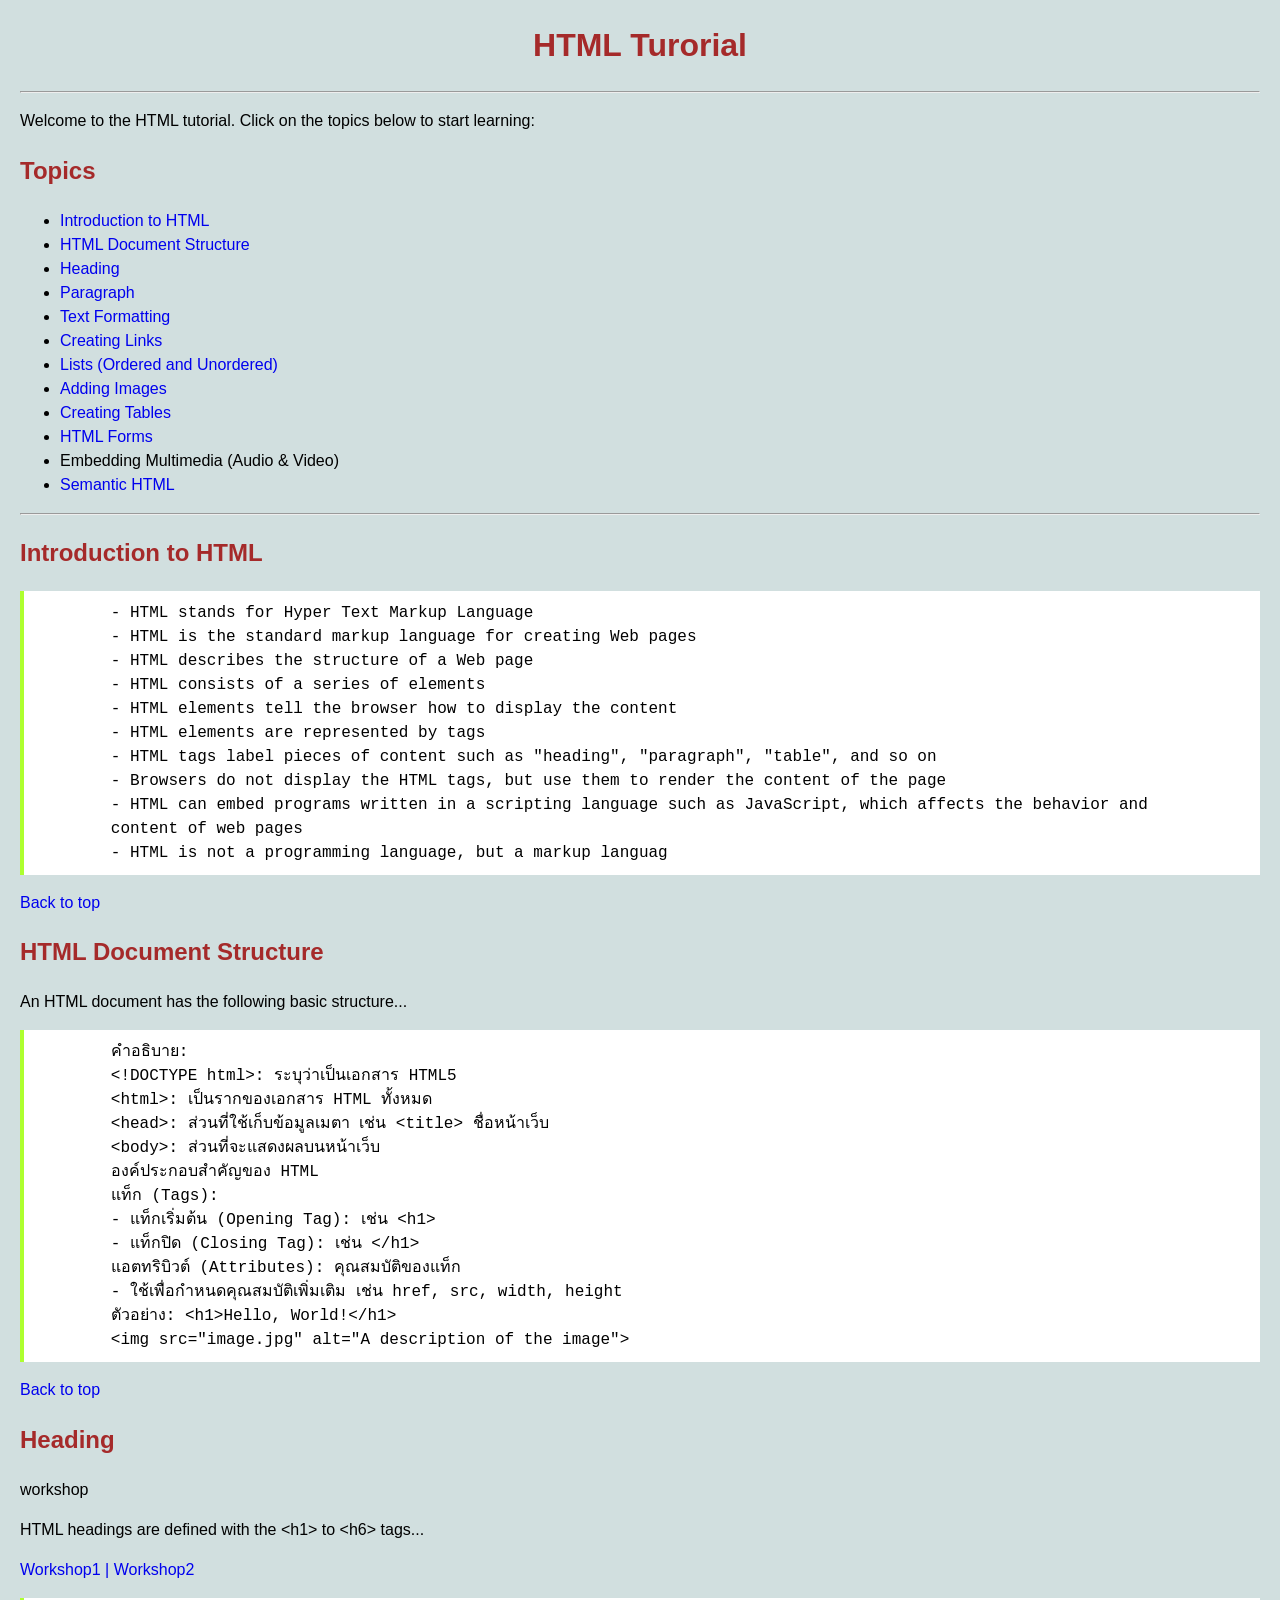
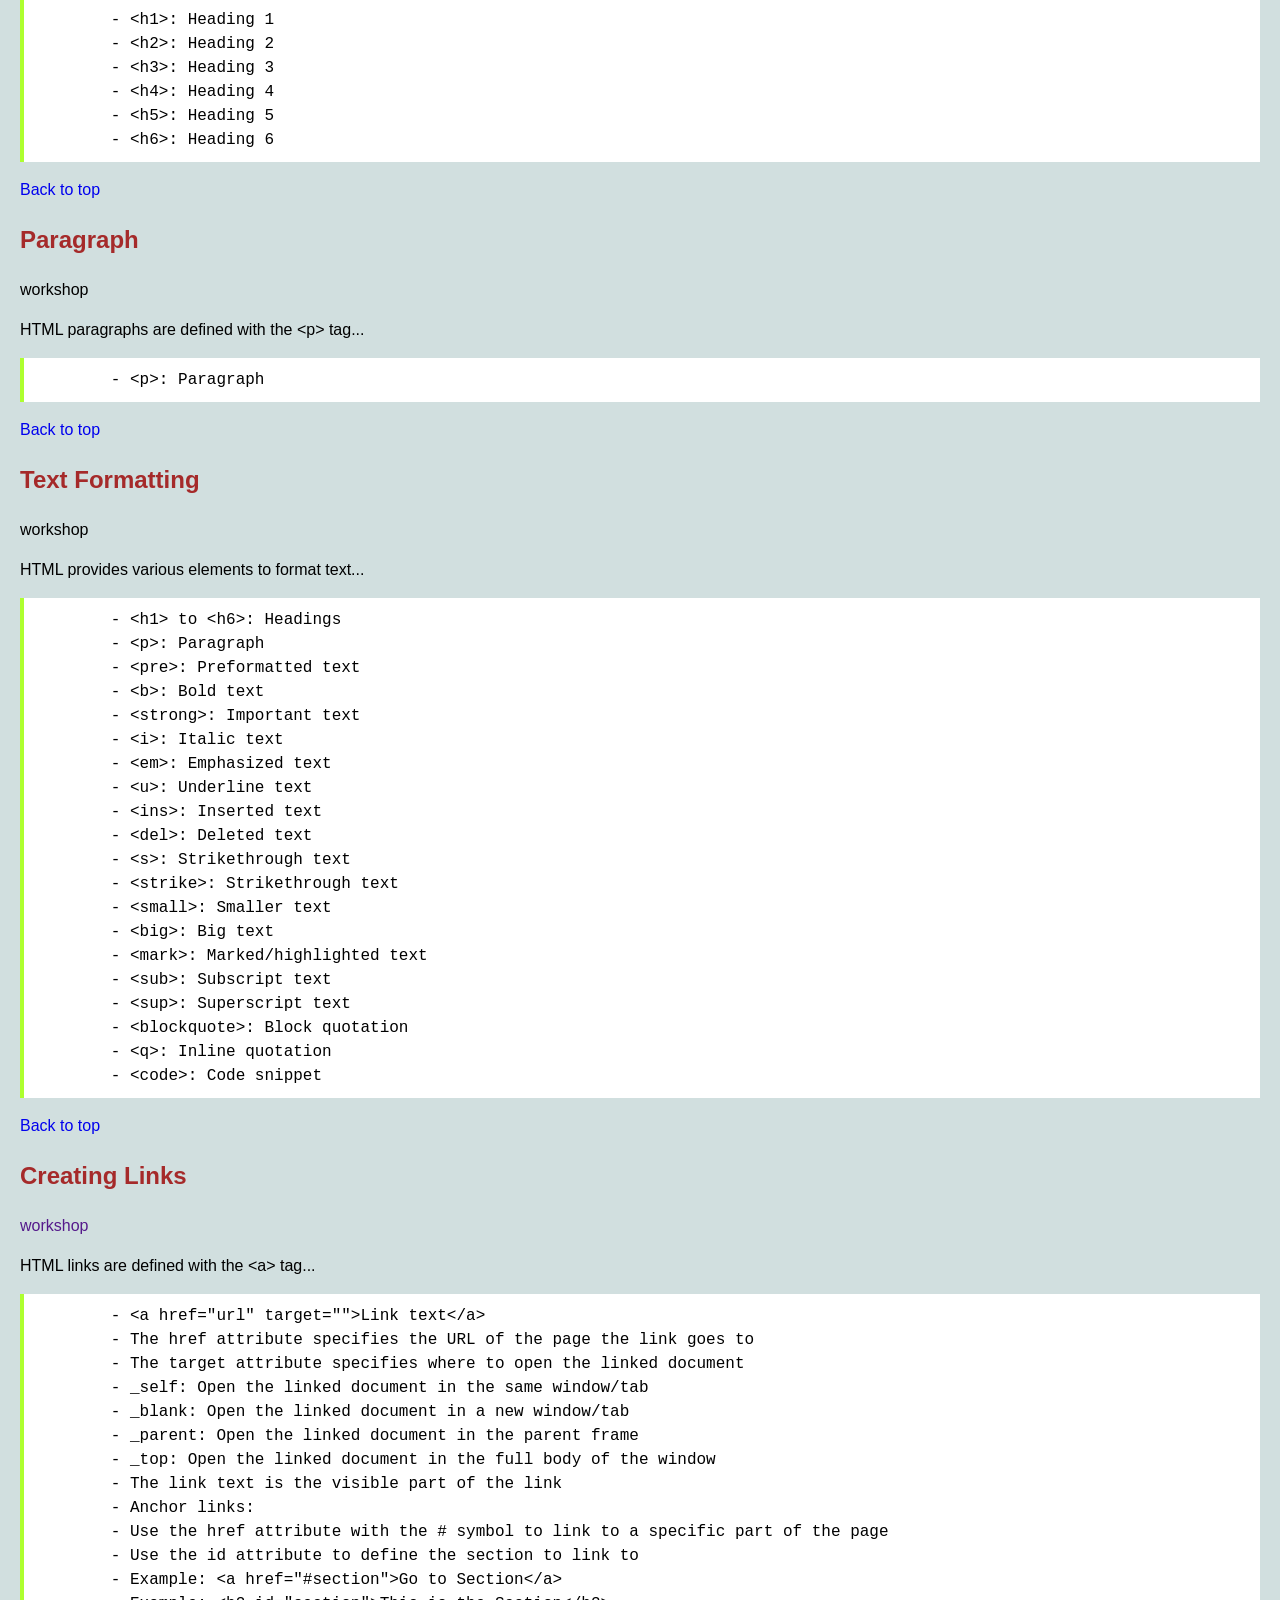
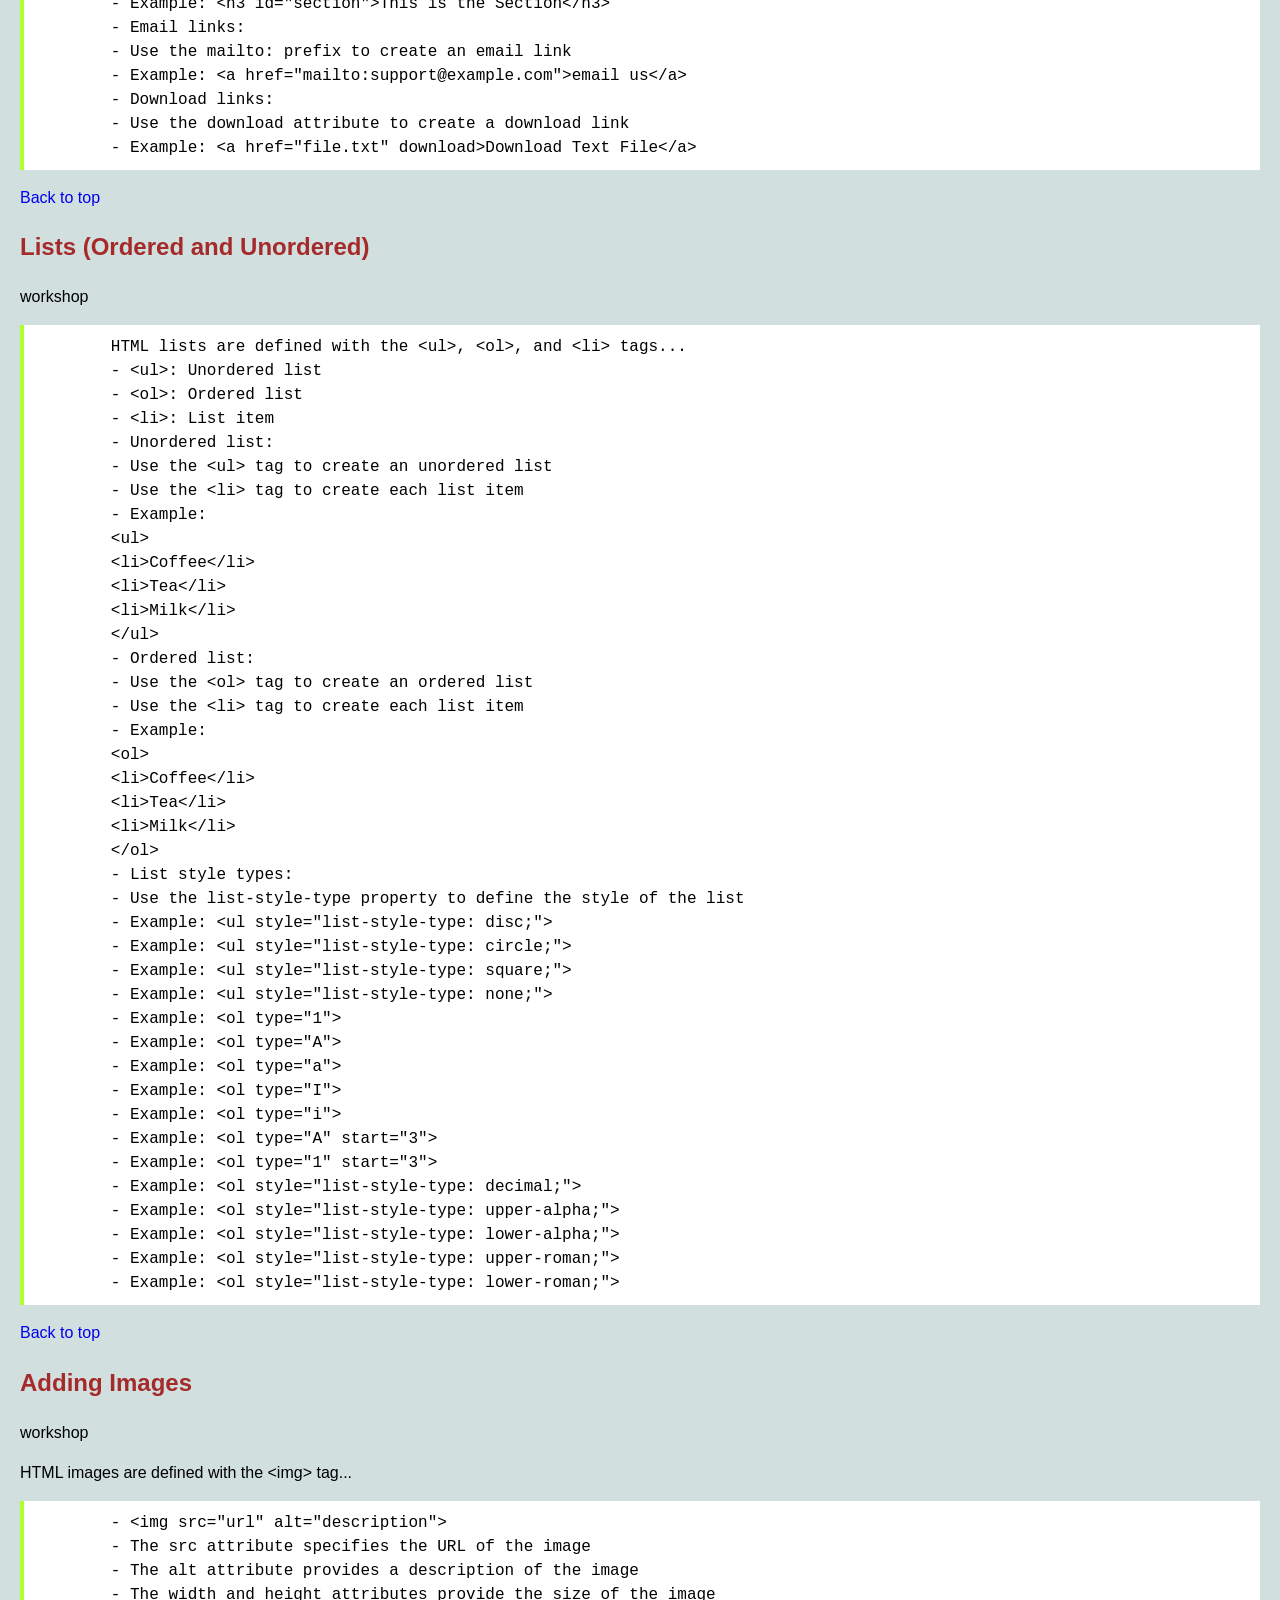
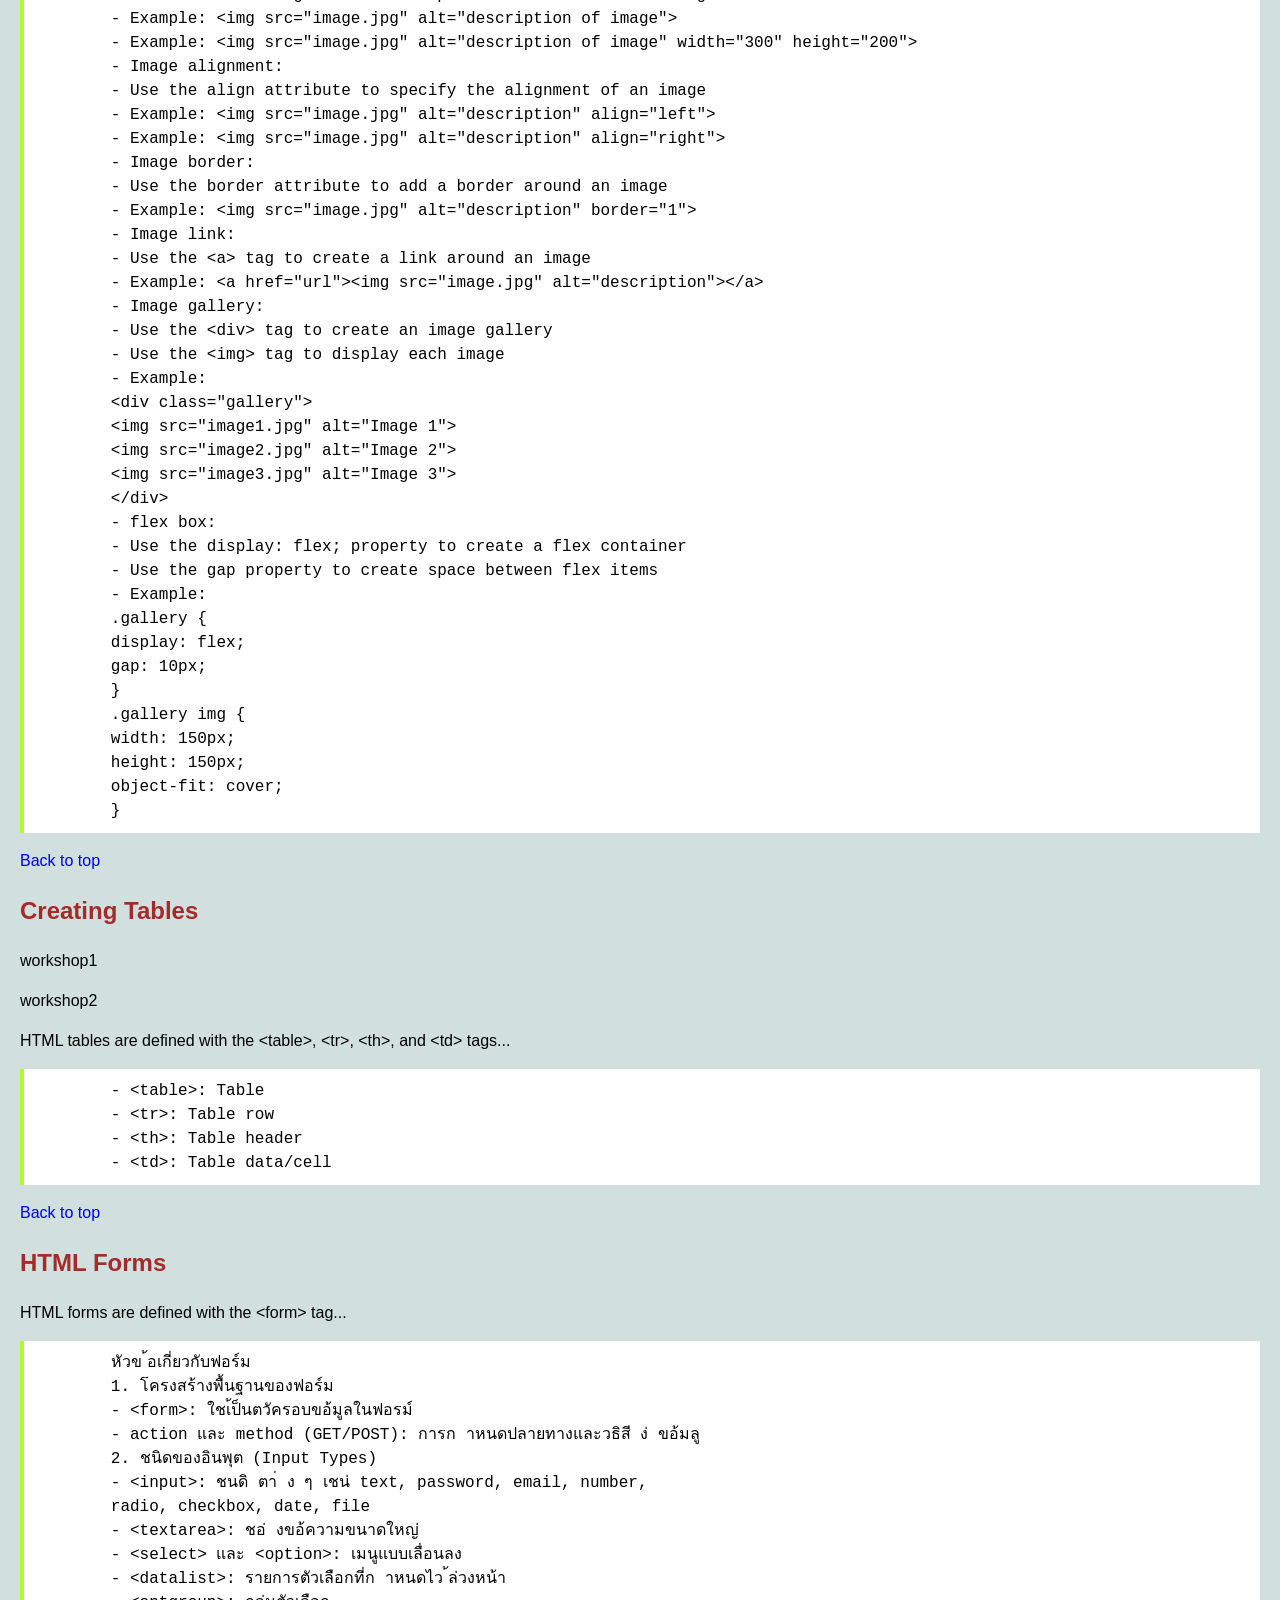
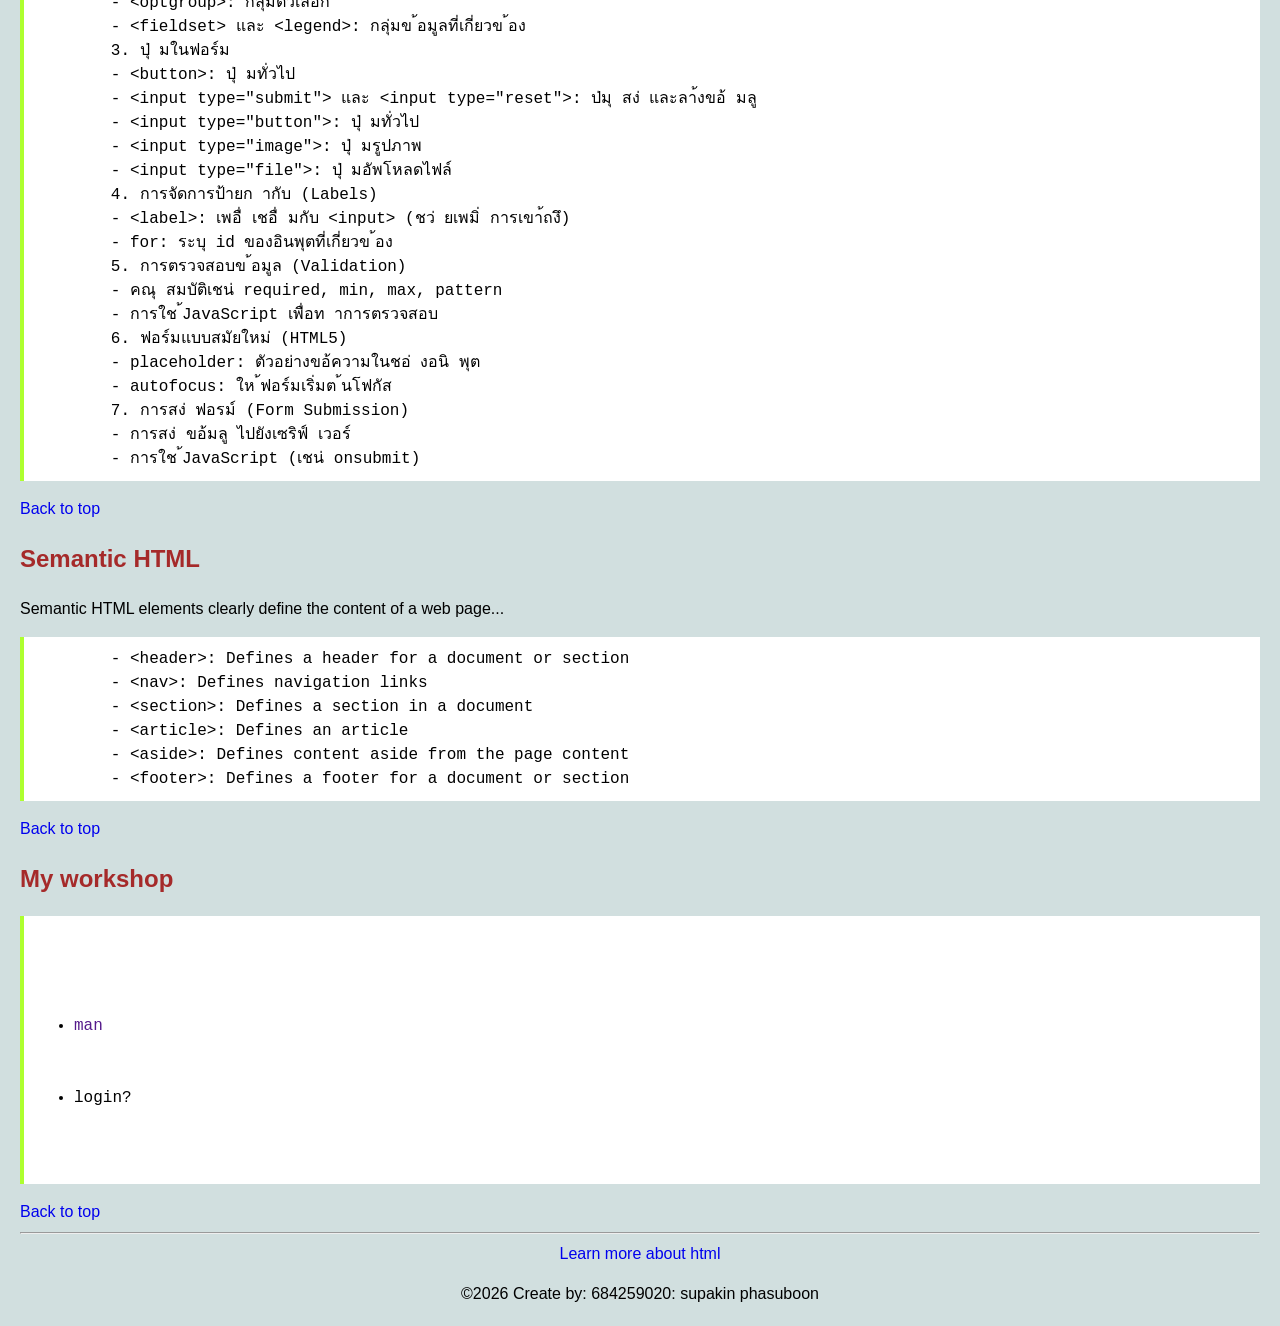
==== index.html @ 522e43b0 "Finish topic v0" ====
<!DOCTYPE html>
<html>
<head>
    <meta charset="UTF-8">
    <meta name="viewport" content="width=device-width, initial-scale=1.0">
    <meta name="description" content="Learning about HTML">
    <title>HTML Turorial : 684259020</title>
    <!-- internal CSS -->
    <style>
        html {
        scroll-behavior: smooth;
    }

        body {
            font-family: Arial, Helvetica, sans-serif;
            background-color: rgb(209, 223, 223);
            margin: 20px;

            line-height: 1.5;

        }
        h1 {
            color: brown;
            text-align: center;
        }
        h2 {
            color: brown;
        }
        pre {
            background-color: white;
            padding: 10px;
            border-left: 4px solid greenyellow
        }

        a {
            text-decoration: none;
        }

        a:hover {
            text-decoration: underline;
            color:red;
            background-color: rgb(59, 242, 255);
        }
        pre {
            white-space: pre-wrap;
            font-size: 16px;
        }

        .text-center {
            text-align: center;
        }

    /* this is comment*/
    </style>
</head>

<body>
    <h1 id="top">HTML Turorial</h1>
    <hr>
    <p>Welcome to the HTML tutorial. Click on the topics below to start learning:</p>
    <h2>Topics</h2>

    <ul>
        <li><a href="#Introduction">Introduction to HTML</a></li>
        <li><a href="#Structure">HTML Document Structure</a></li>
        <li><a href="#Heading">Heading</a></li>
        <li><a href="#Paragraph">Paragraph</a></li>
        <li><a href="#Formatting">Text Formatting</a></li>
        <li><a href="#Links">Creating Links</a></li>
        <li><a href="#Lists">Lists (Ordered and Unordered)</a></li>
        <li><a href="#Images">Adding Images</a></li>
        <li><a href="#Tables">Creating Tables</a></li>
        <li><a href="#Forms">HTML Forms</a></li>
        <li>Embedding Multimedia (Audio & Video)</li>
        <li><a href="#Semantic">Semantic HTML</a></li>
    </ul>
    <hr>
    <!-- content -->
    <h2 id="Introduction">Introduction to HTML</h2>
    <pre>
        - HTML stands for Hyper Text Markup Language
        - HTML is the standard markup language for creating Web pages
        - HTML describes the structure of a Web page
        - HTML consists of a series of elements
        - HTML elements tell the browser how to display the content
        - HTML elements are represented by tags
        - HTML tags label pieces of content such as "heading", "paragraph", "table", and so on
        - Browsers do not display the HTML tags, but use them to render the content of the page
        - HTML can embed programs written in a scripting language such as JavaScript, which affects the behavior and
        content of web pages
        - HTML is not a programming language, but a markup languag</pre>
    <a href="#top">Back to top</a>
        <h2 id="Structure">HTML Document Structure</h2>
        <p>An HTML document has the following basic structure...</p>
    <pre>
        คำอธิบาย:
        &lt;!DOCTYPE html&gt;: ระบุว่าเป็นเอกสาร HTML5
        &lt;html&gt;: เป็นรากของเอกสาร HTML ทั้งหมด
        &lt;head&gt;: ส่วนที่ใช้เก็บข้อมูลเมตา เช่น &lt;title&gt; ชื่อหน้าเว็บ
        &lt;body&gt;: ส่วนที่จะแสดงผลบนหน้าเว็บ
        องค์ประกอบสำคัญของ HTML
        แท็ก (Tags):
        - แท็กเริ่มต้น (Opening Tag): เช่น &lt;h1&gt;
        - แท็กปิด (Closing Tag): เช่น &lt;/h1&gt;
        แอตทริบิวต์ (Attributes): คุณสมบัติของแท็ก
        - ใช้เพื่อกำหนดคุณสมบัติเพิ่มเติม เช่น href, src, width, height
        ตัวอย่าง: &lt;h1&gt;Hello, World!&lt;/h1&gt;
        &lt;img src="image.jpg" alt="A description of the image"&gt;</pre>
    <a href="#top">Back to top</a>

        <h2 id="Heading">Heading</h2>
        <p>workshop</p>
        <p>HTML headings are defined with the &lt;h1> to &lt;h6> tags...</p>
        <a href="w03-01-heading.html">Workshop1</a>
        <a href="w03-02-heading.html">| Workshop2</a>
    <pre>
        - &lt;h1&gt;: Heading 1
        - &lt;h2&gt;: Heading 2
        - &lt;h3&gt;: Heading 3
        - &lt;h4&gt;: Heading 4
        - &lt;h5&gt;: Heading 5
        - &lt;h6&gt;: Heading 6</pre>

    <a href="#top">Back to top</a>

    <h2 id="Paragraph">Paragraph</h2>
        <p>workshop</p>
        <p>HTML paragraphs are defined with the &lt;p> tag...</p>
    <pre>
        - &lt;p&gt;: Paragraph</pre>
        
    <a href="#top">Back to top</a>

    <h2 id="Formatting">Text Formatting</h2>
        <p>workshop</p>
        <p>HTML provides various elements to format text...</p>
    <pre>
        - &lt;h1&gt; to &lt;h6&gt;: Headings
        - &lt;p&gt;: Paragraph
        - &lt;pre&gt;: Preformatted text
        - &lt;b&gt;: Bold text
        - &lt;strong&gt;: Important text
        - &lt;i&gt;: Italic text
        - &lt;em&gt;: Emphasized text
        - &lt;u&gt;: Underline text
        - &lt;ins&gt;: Inserted text
        - &lt;del&gt;: Deleted text
        - &lt;s&gt;: Strikethrough text
        - &lt;strike&gt;: Strikethrough text
        - &lt;small&gt;: Smaller text
        - &lt;big&gt;: Big text
        - &lt;mark&gt;: Marked/highlighted text
        - &lt;sub&gt;: Subscript text
        - &lt;sup&gt;: Superscript text
        - &lt;blockquote&gt;: Block quotation
        - &lt;q&gt;: Inline quotation
        - &lt;code&gt;: Code snippet</pre>
        
    <a href="#top">Back to top</a>

    <h2 id="Links">Creating Links</h2>
        <a href="">workshop</a>
        <p>HTML links are defined with the &lt;a> tag...</p>
    <pre>
        - &lt;a href="url" target=""&gt;Link text&lt;/a&gt;
        - The href attribute specifies the URL of the page the link goes to
        - The target attribute specifies where to open the linked document
        - _self: Open the linked document in the same window/tab
        - _blank: Open the linked document in a new window/tab
        - _parent: Open the linked document in the parent frame
        - _top: Open the linked document in the full body of the window
        - The link text is the visible part of the link
        - Anchor links:
        - Use the href attribute with the # symbol to link to a specific part of the page
        - Use the id attribute to define the section to link to
        - Example: &lt;a href="#section"&gt;Go to Section&lt;/a&gt;
        - Example: &lt;h3 id="section"&gt;This is the Section&lt;/h3&gt;
        - Email links:
        - Use the mailto: prefix to create an email link
        - Example: &lt;a href="mailto:support@example.com">email us&lt;/a&gt;
        - Download links:
        - Use the download attribute to create a download link
        - Example: &lt;a href="file.txt" download&gt;Download Text File&lt;/a&gt;</pre>
        
    <a href="#top">Back to top</a>

    <h2 id="Lists">Lists (Ordered and Unordered)</h2>
        <p>workshop</p>
    <pre>
        HTML lists are defined with the &lt;ul&gt;, &lt;ol&gt;, and &lt;li&gt; tags...
        - &lt;ul&gt;: Unordered list
        - &lt;ol&gt;: Ordered list
        - &lt;li&gt;: List item
        - Unordered list:
        - Use the &lt;ul&gt; tag to create an unordered list
        - Use the &lt;li&gt; tag to create each list item
        - Example:
        &lt;ul&gt;
        &lt;li&gt;Coffee&lt;/li&gt;
        &lt;li&gt;Tea&lt;/li&gt;
        &lt;li&gt;Milk&lt;/li&gt;
        &lt;/ul&gt;
        - Ordered list:
        - Use the &lt;ol&gt; tag to create an ordered list
        - Use the &lt;li&gt; tag to create each list item
        - Example:
        &lt;ol&gt;
        &lt;li&gt;Coffee&lt;/li&gt;
        &lt;li&gt;Tea&lt;/li&gt;
        &lt;li&gt;Milk&lt;/li&gt;
        &lt;/ol&gt;
        - List style types:
        - Use the list-style-type property to define the style of the list
        - Example: &lt;ul style="list-style-type: disc;"&gt;
        - Example: &lt;ul style="list-style-type: circle;"&gt;
        - Example: &lt;ul style="list-style-type: square;"&gt;
        - Example: &lt;ul style="list-style-type: none;"&gt;
        - Example: &lt;ol type="1"&gt;
        - Example: &lt;ol type="A"&gt;
        - Example: &lt;ol type="a"&gt;
        - Example: &lt;ol type="I"&gt;
        - Example: &lt;ol type="i"&gt;
        - Example: &lt;ol type="A" start="3"&gt;
        - Example: &lt;ol type="1" start="3"&gt;
        - Example: &lt;ol style="list-style-type: decimal;"&gt;
        - Example: &lt;ol style="list-style-type: upper-alpha;"&gt;
        - Example: &lt;ol style="list-style-type: lower-alpha;"&gt;
        - Example: &lt;ol style="list-style-type: upper-roman;"&gt;
        - Example: &lt;ol style="list-style-type: lower-roman;"&gt;</pre>
        
    <a href="#top">Back to top</a>

    <h2 id="Images">Adding Images</h2>
        <p>workshop</p>
        <p>HTML images are defined with the &lt;img&gt; tag...</p>
    <pre>
        - &lt;img src="url" alt="description"&gt;
        - The src attribute specifies the URL of the image
        - The alt attribute provides a description of the image
        - The width and height attributes provide the size of the image
        - Example: &lt;img src="image.jpg" alt="description of image"&gt;
        - Example: &lt;img src="image.jpg" alt="description of image" width="300" height="200"&gt;
        - Image alignment:
        - Use the align attribute to specify the alignment of an image
        - Example: &lt;img src="image.jpg" alt="description" align="left"&gt;
        - Example: &lt;img src="image.jpg" alt="description" align="right"&gt;
        - Image border:
        - Use the border attribute to add a border around an image
        - Example: &lt;img src="image.jpg" alt="description" border="1"&gt;
        - Image link:
        - Use the &lt;a&gt; tag to create a link around an image
        - Example: &lt;a href="url"&gt;&lt;img src="image.jpg" alt="description"&gt;&lt;/a&gt;
        - Image gallery:
        - Use the &lt;div&gt; tag to create an image gallery
        - Use the &lt;img&gt; tag to display each image
        - Example:
        &lt;div class="gallery"&gt;
        &lt;img src="image1.jpg" alt="Image 1"&gt;
        &lt;img src="image2.jpg" alt="Image 2"&gt;
        &lt;img src="image3.jpg" alt="Image 3"&gt;
        &lt;/div&gt;
        - flex box:
        - Use the display: flex; property to create a flex container
        - Use the gap property to create space between flex items
        - Example:
        .gallery {
        display: flex;
        gap: 10px;
        }
        .gallery img {
        width: 150px;
        height: 150px;
        object-fit: cover;
        }</pre>
        
    <a href="#top">Back to top</a>

    <h2 id="Tables">Creating Tables</h2>
        <p>workshop1</p>
        <p>workshop2</p>
        <p>HTML tables are defined with the &lt;table&gt;, &lt;tr&gt;, &lt;th&gt;, and &lt;td&gt; tags...</p>
    <pre>
        - &lt;table&gt;: Table
        - &lt;tr&gt;: Table row
        - &lt;th&gt;: Table header
        - &lt;td&gt;: Table data/cell</pre>
        
    <a href="#top">Back to top</a>

    <h2 id="Forms">HTML Forms</h2>
        <p>HTML forms are defined with the &lt;form&gt; tag...</p>
    <pre>
        หัวข ้อเกี่ยวกับฟอร์ม
        1. โครงสร้างพื้นฐานของฟอร์ม
        - &lt;form>: ใชเ้ป็นตวัครอบขอ้มูลในฟอรม์
        - action และ method (GET/POST): การก าหนดปลายทางและวธิสี ง่ ขอ้มลู
        2. ชนิดของอินพุต (Input Types)
        - &lt;input>: ชนดิ ตา่ ง ๆ เชน่ text, password, email, number,
        radio, checkbox, date, file
        - &lt;textarea>: ชอ่ งขอ้ความขนาดใหญ่
        - &lt;select> และ &lt;option>: เมนูแบบเลื่อนลง
        - &lt;datalist>: รายการตัวเลือกที่ก าหนดไว ้ล่วงหน้า
        - &lt;optgroup>: กลุ่มตัวเลือก
        - &lt;fieldset> และ &lt;legend>: กลุ่มข ้อมูลที่เกี่ยวข ้อง
        3. ปุ่ มในฟอร์ม
        - &lt;button>: ปุ่ มทั่วไป
        - &lt;input type="submit"> และ &lt;input type="reset">: ป่มุ สง่ และลา้งขอ้ มลู
        - &lt;input type="button">: ปุ่ มทั่วไป
        - &lt;input type="image">: ปุ่ มรูปภาพ
        - &lt;input type="file">: ปุ่ มอัพโหลดไฟล์
        4. การจัดการป้ายก ากับ (Labels)
        - &lt;label>: เพอื่ เชอื่ มกับ &lt;input> (ชว่ ยเพมิ่ การเขา้ถงึ)
        - for: ระบุ id ของอินพุตที่เกี่ยวข ้อง
        5. การตรวจสอบข ้อมูล (Validation)
        - คณุ สมบัติเชน่ required, min, max, pattern
        - การใช ้JavaScript เพื่อท าการตรวจสอบ
        6. ฟอร์มแบบสมัยใหม่ (HTML5)
        - placeholder: ตัวอย่างขอ้ความในชอ่ งอนิ พุต
        - autofocus: ให ้ฟอร์มเริ่มต ้นโฟกัส
        7. การสง่ ฟอรม์ (Form Submission)
        - การสง่ ขอ้มลู ไปยังเซริฟ์ เวอร์
        - การใช ้JavaScript (เชน่ onsubmit)</pre>
        
    <a href="#top">Back to top</a>

    <h2 id="Semantic">Semantic HTML</h2>
        <p>Semantic HTML elements clearly define the content of a web page...</p>
    <pre>
        - &lt;header&gt;: Defines a header for a document or section
        - &lt;nav&gt;: Defines navigation links
        - &lt;section&gt;: Defines a section in a document
        - &lt;article&gt;: Defines an article
        - &lt;aside&gt;: Defines content aside from the page content
        - &lt;footer&gt;: Defines a footer for a document or section</pre>
        
    <a href="#top">Back to top</a>

    <h2 id="myWorkShop">My workshop</h2>
    <pre>
    <ul>
        <li><a href="">man</a></li>
        <li><a herf="">login?</a></li>
    </ul></pre>
    <a href="#top">Back to top</a>

    <hr>

    <div class="text-center">
            <a href="https://www.w3schools.com/html/default.asp">Learn more about html</a>
            <p>&copy;2026 Create by: 684259020: supakin phasuboon</p>
    </div>


    
</body>
</html>

    <!-- <h2 id="text">text</h2>
        <p>workshop</p>
        <p>text</p>
    <pre>
        text</pre>
        
    <a href="#top">Back to top</a> -->
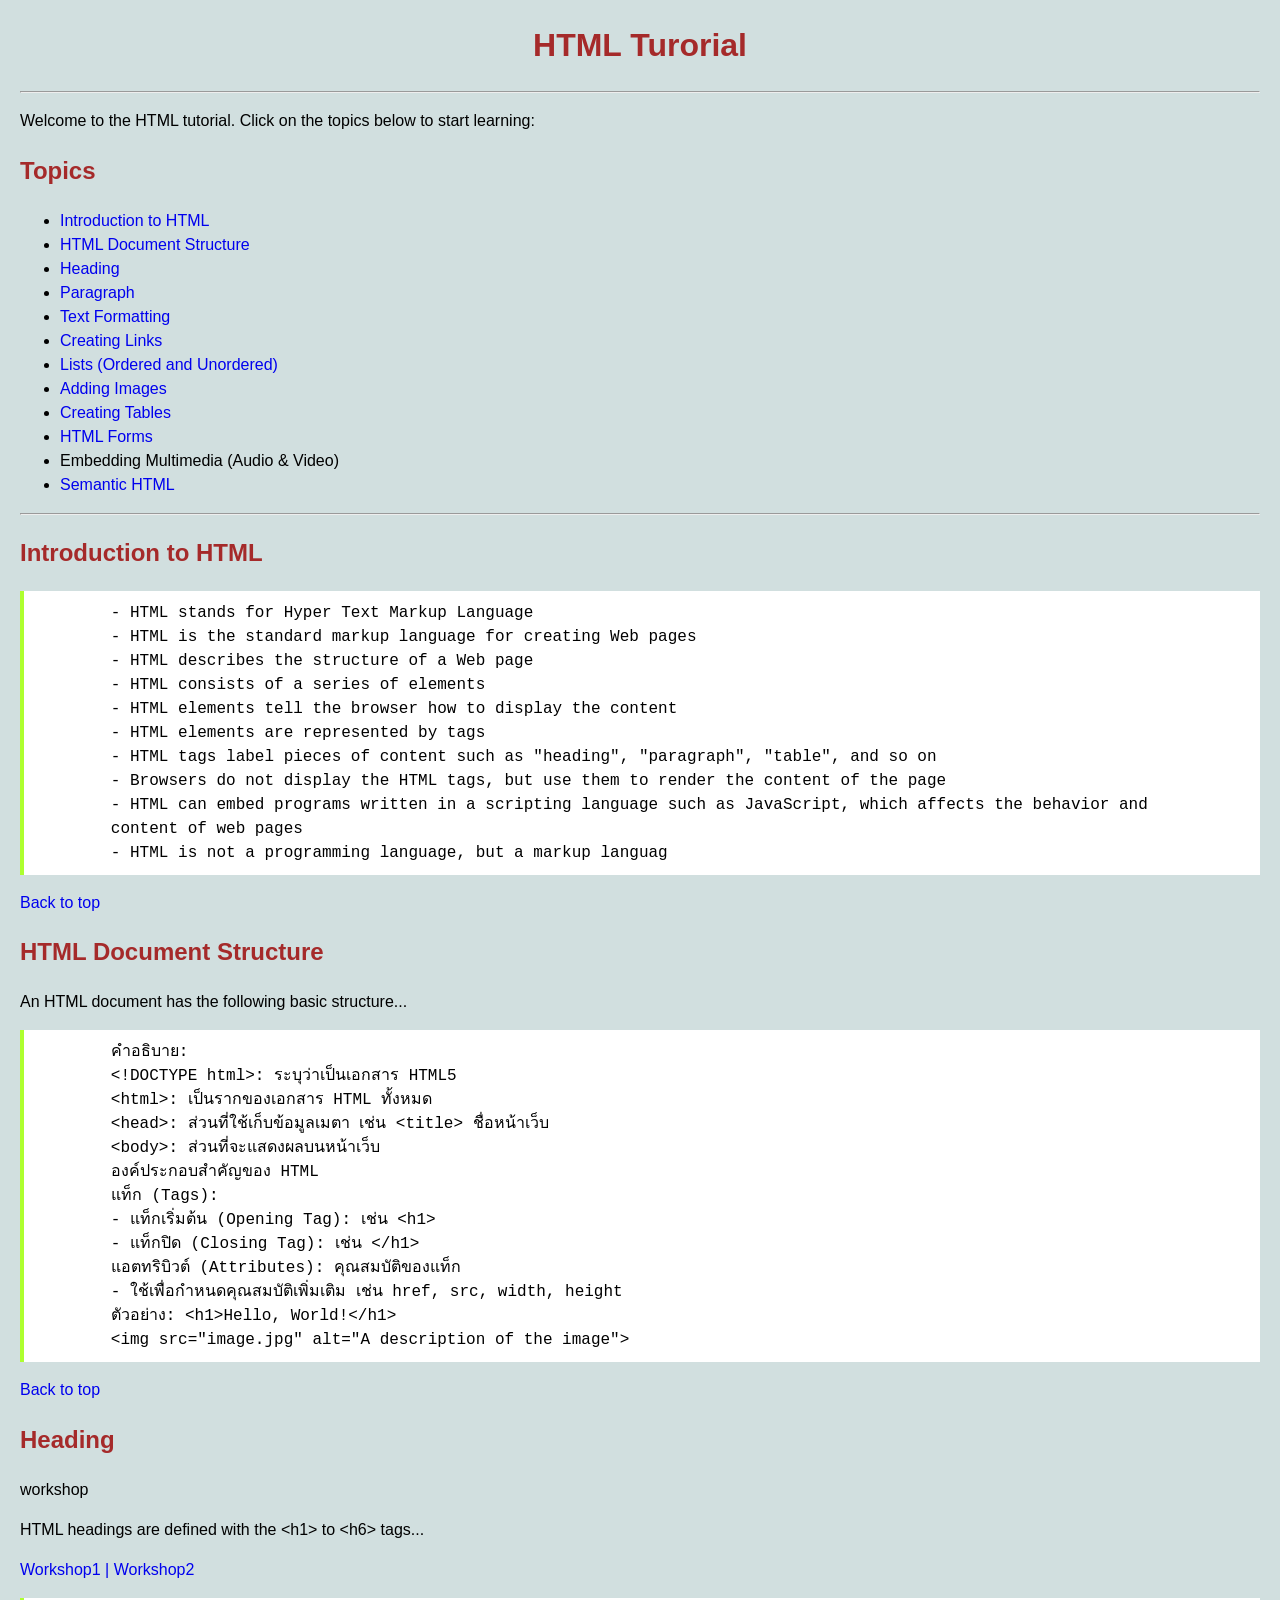
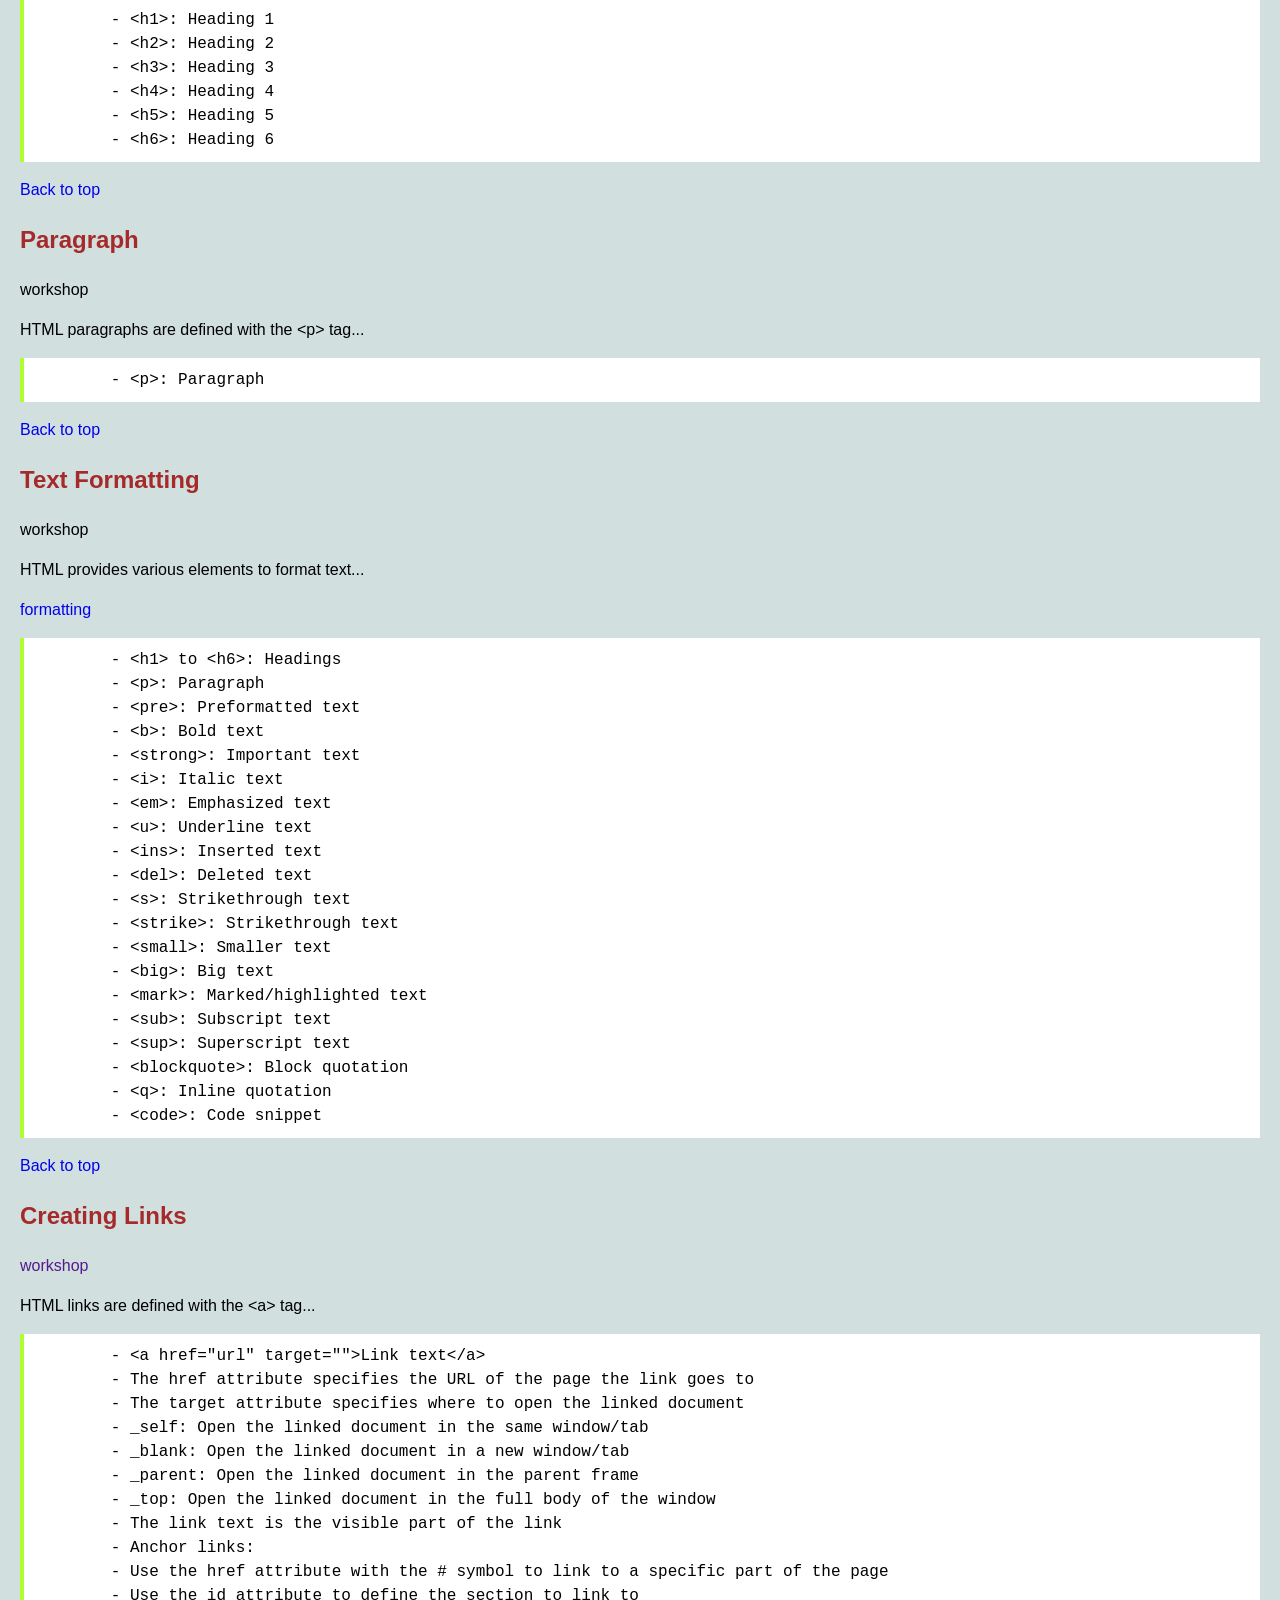
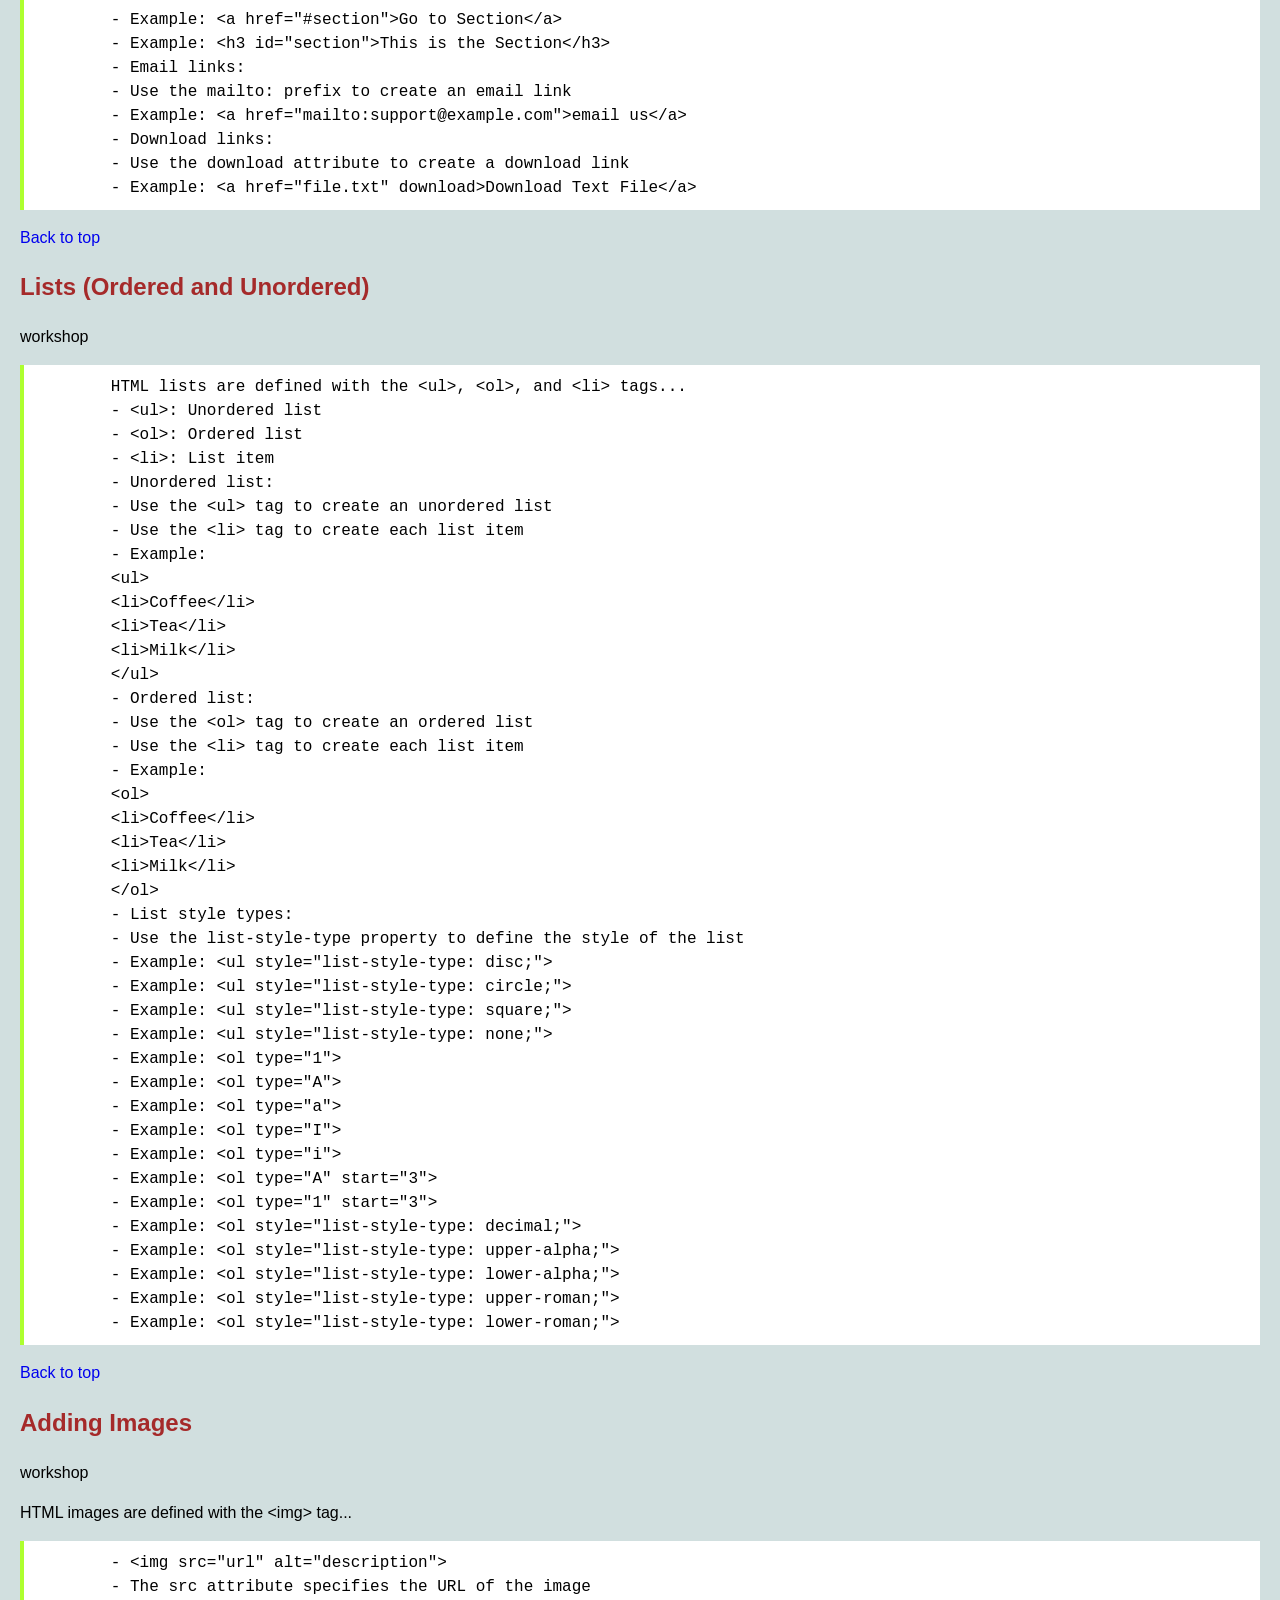
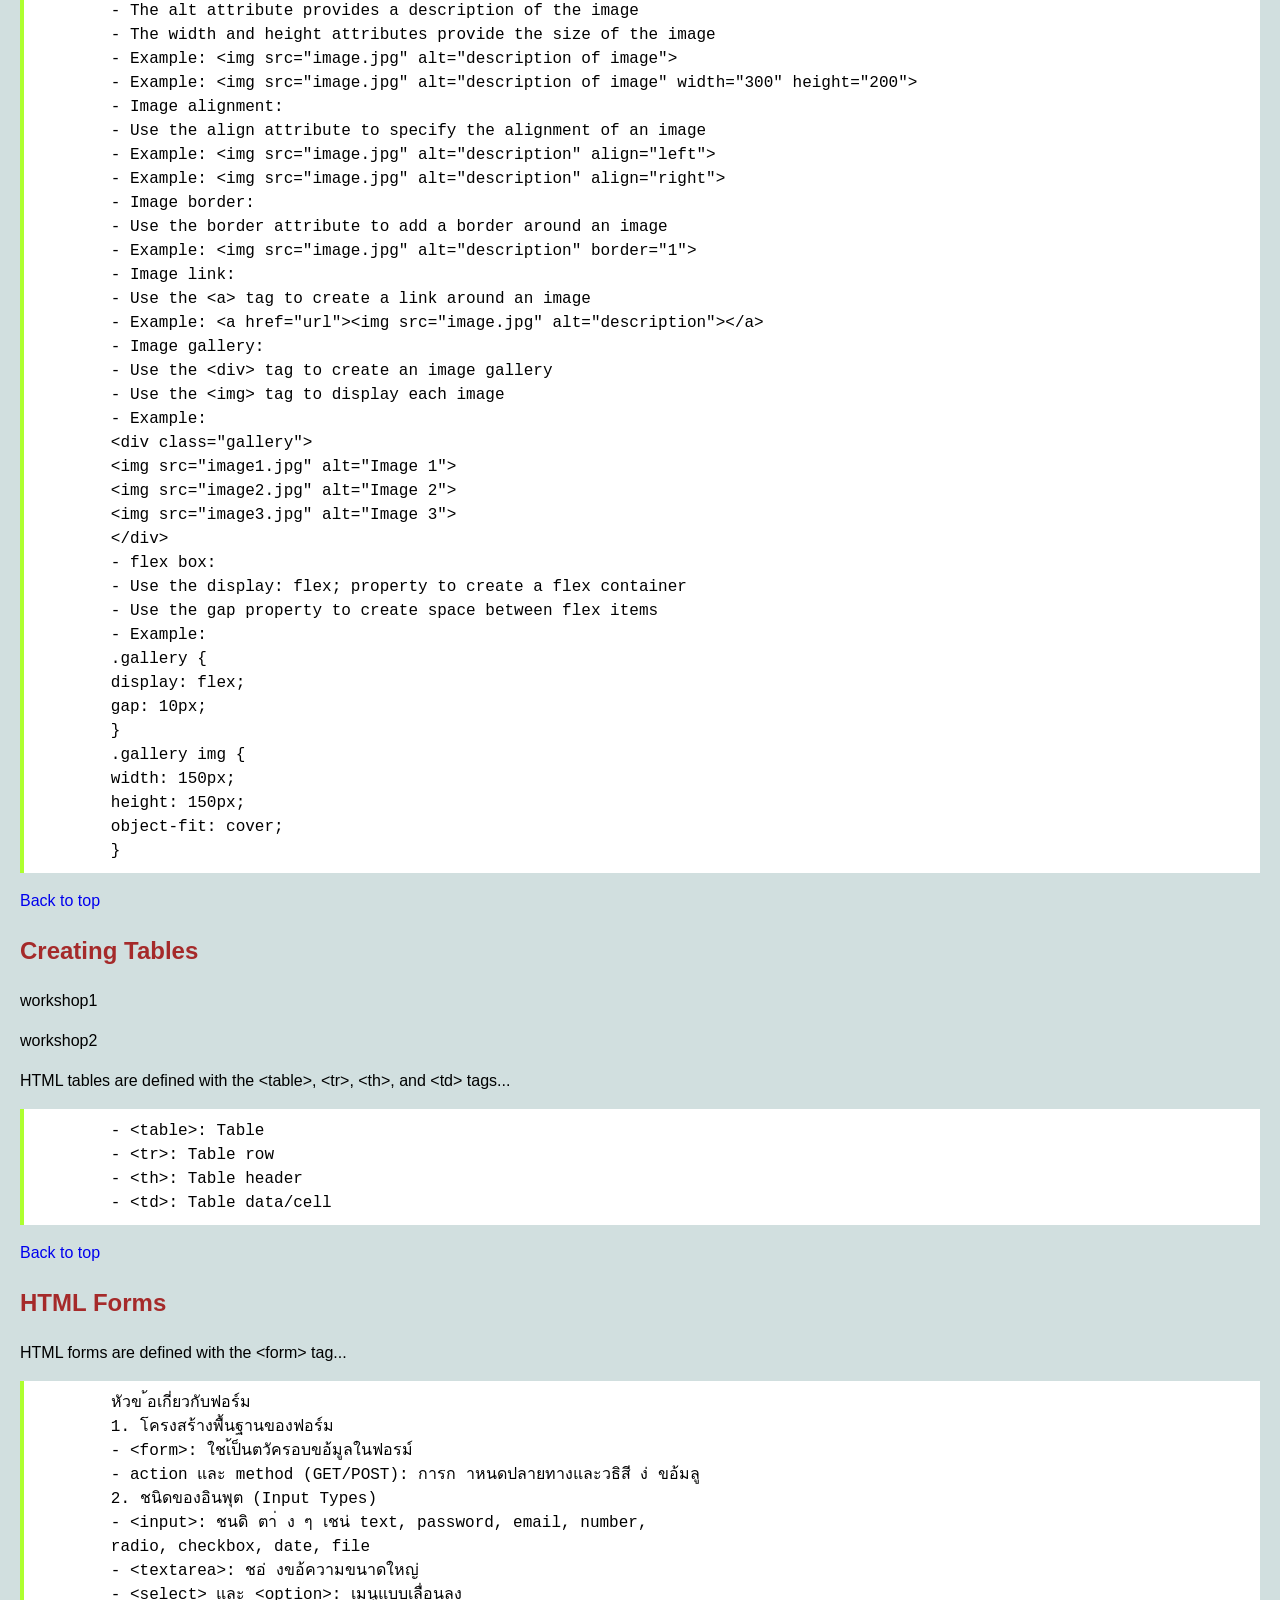
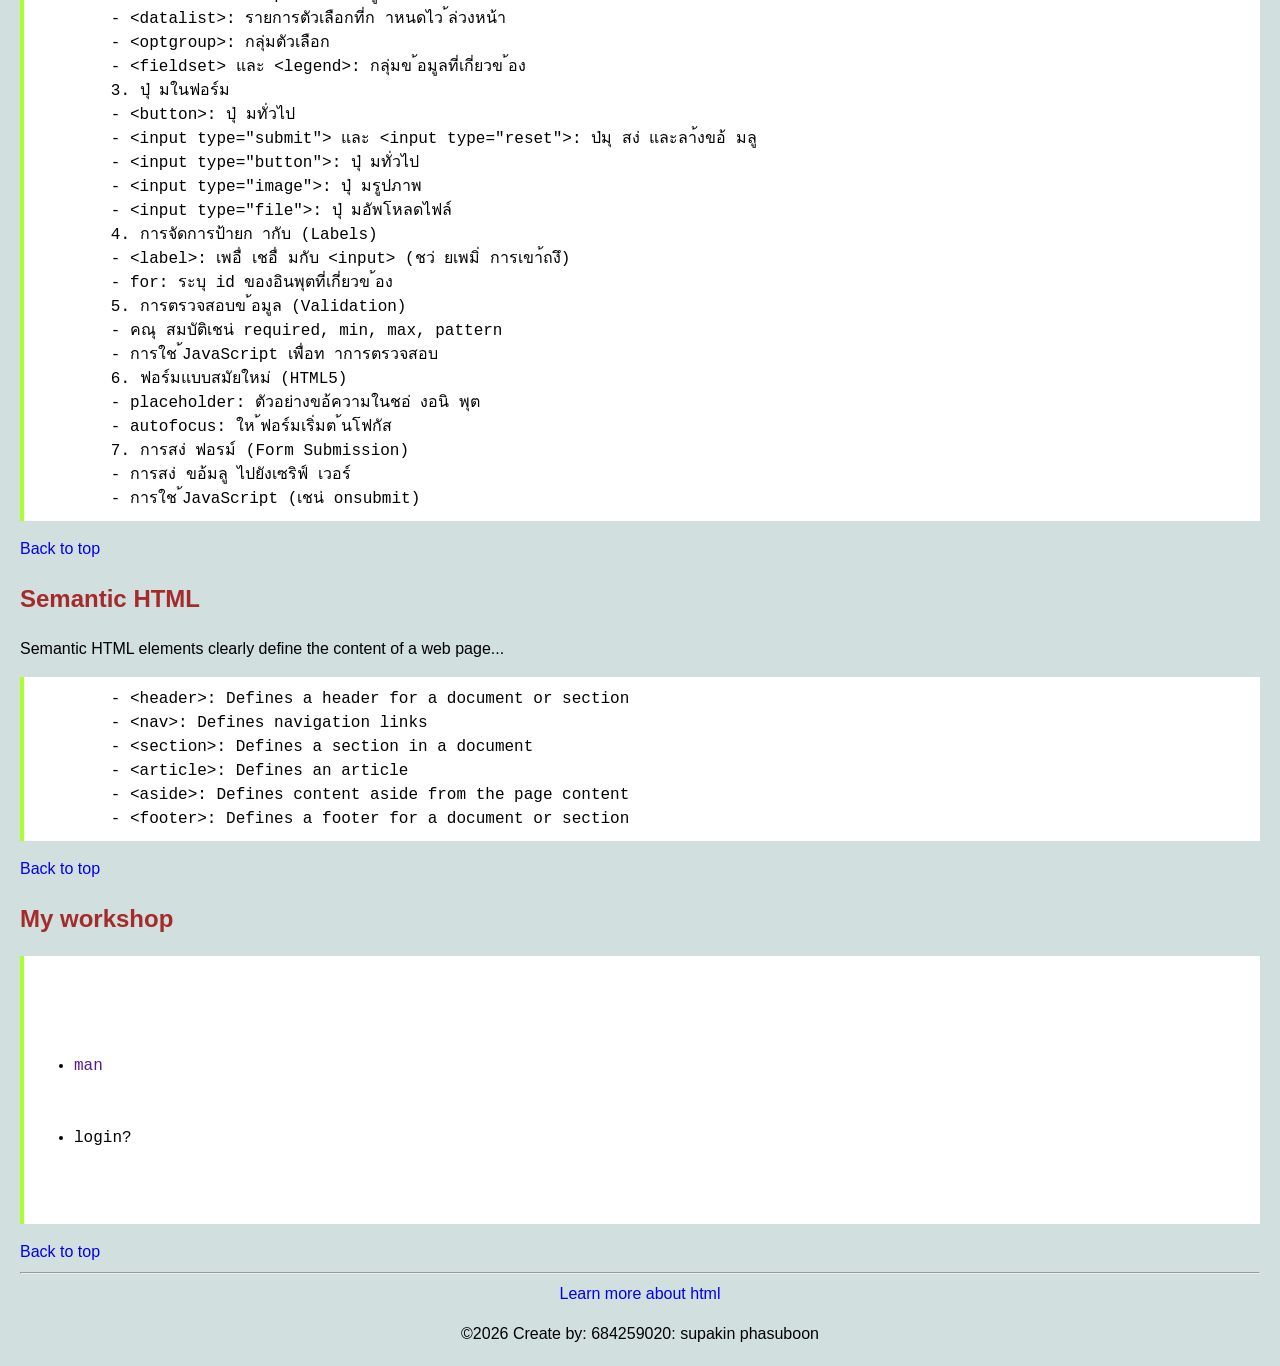
==== commit 10193e18: "add link to formatting page (bug to fix)" ====
--- a/index.html
+++ b/index.html
@@ -29,8 +29,11 @@
         pre {
             background-color: white;
             padding: 10px;
-            border-left: 4px solid greenyellow
-        }
+            border-left: 4px solid greenyellow;
+            white-space: pre-wrap;
+            font-size: 16px;
+        }
+
 
         a {
             text-decoration: none;
@@ -41,10 +44,7 @@
             color:red;
             background-color: rgb(59, 242, 255);
         }
-        pre {
-            white-space: pre-wrap;
-            font-size: 16px;
-        }
+
 
         .text-center {
             text-align: center;
@@ -134,6 +134,7 @@
     <h2 id="Formatting">Text Formatting</h2>
         <p>workshop</p>
         <p>HTML provides various elements to format text...</p>
+        <a href="w04-01-formatting.html">formatting</a>
     <pre>
         - &lt;h1&gt; to &lt;h6&gt;: Headings
         - &lt;p&gt;: Paragraph
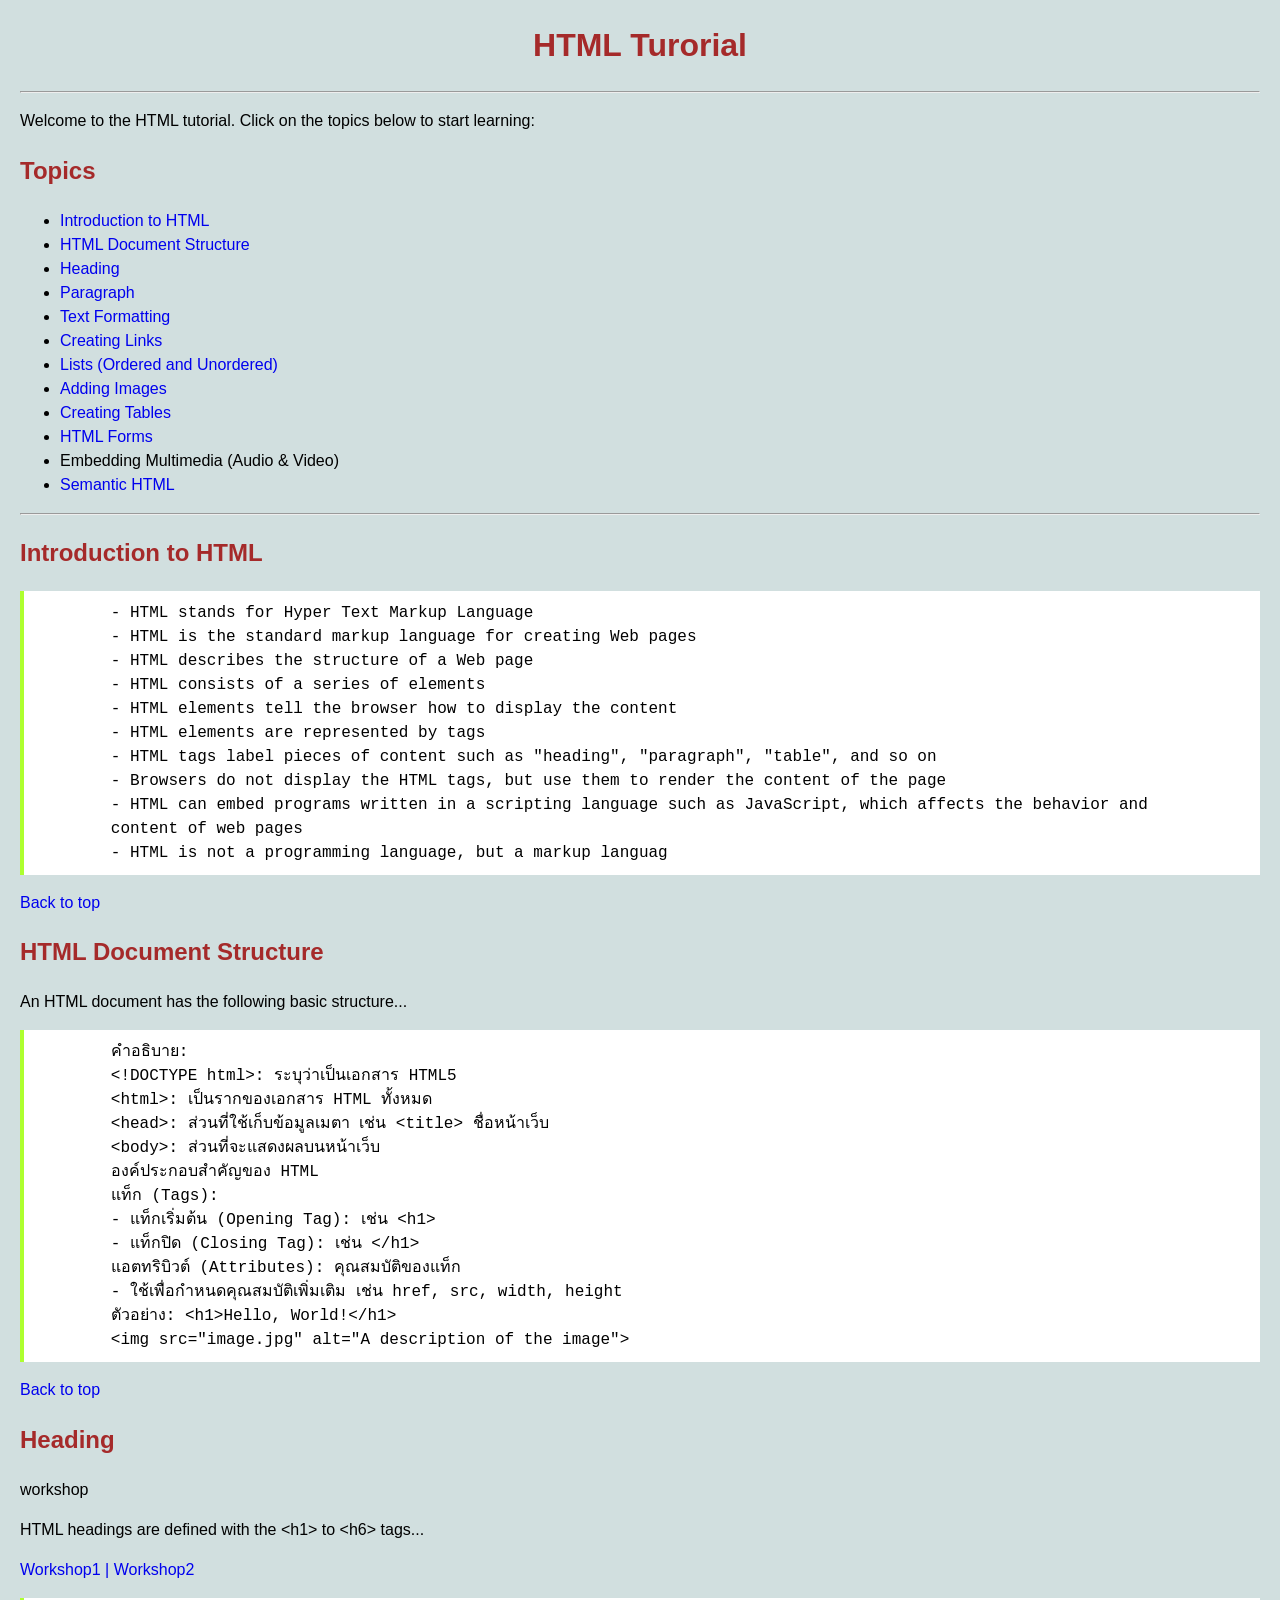
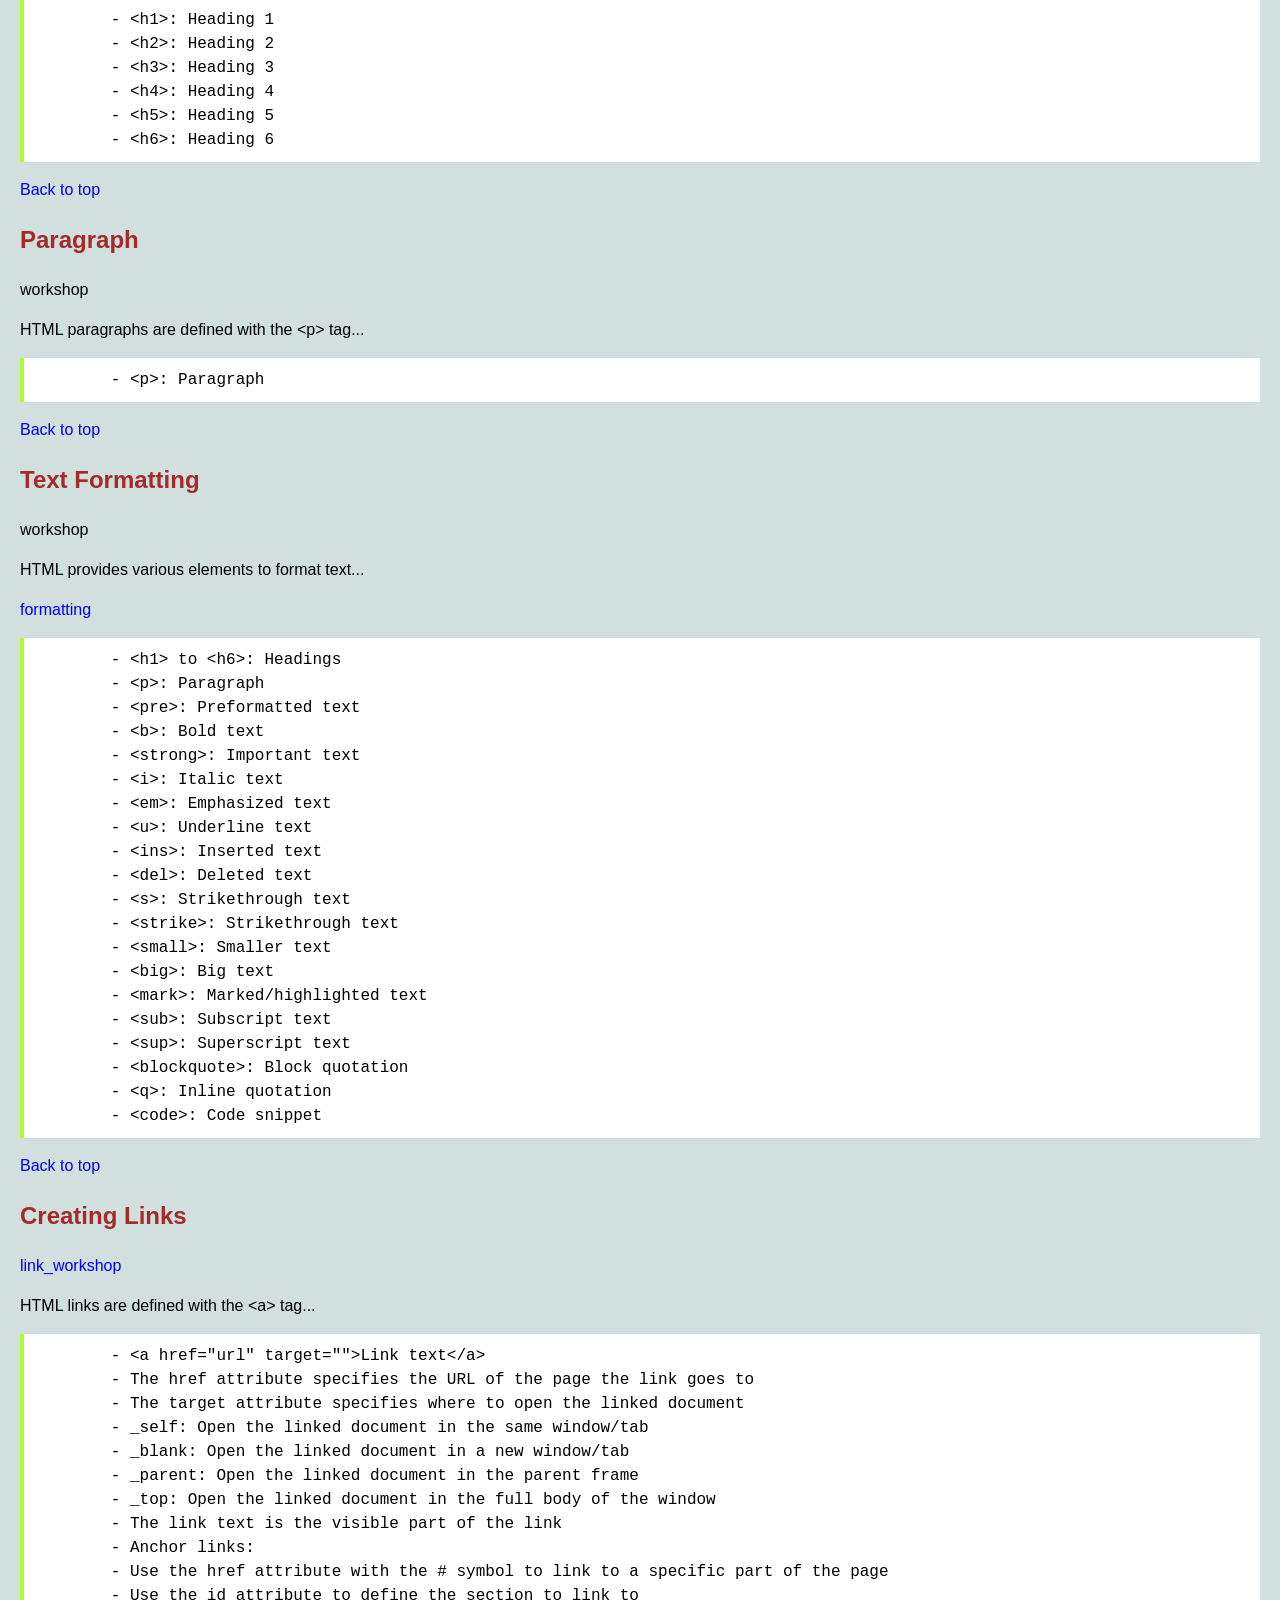
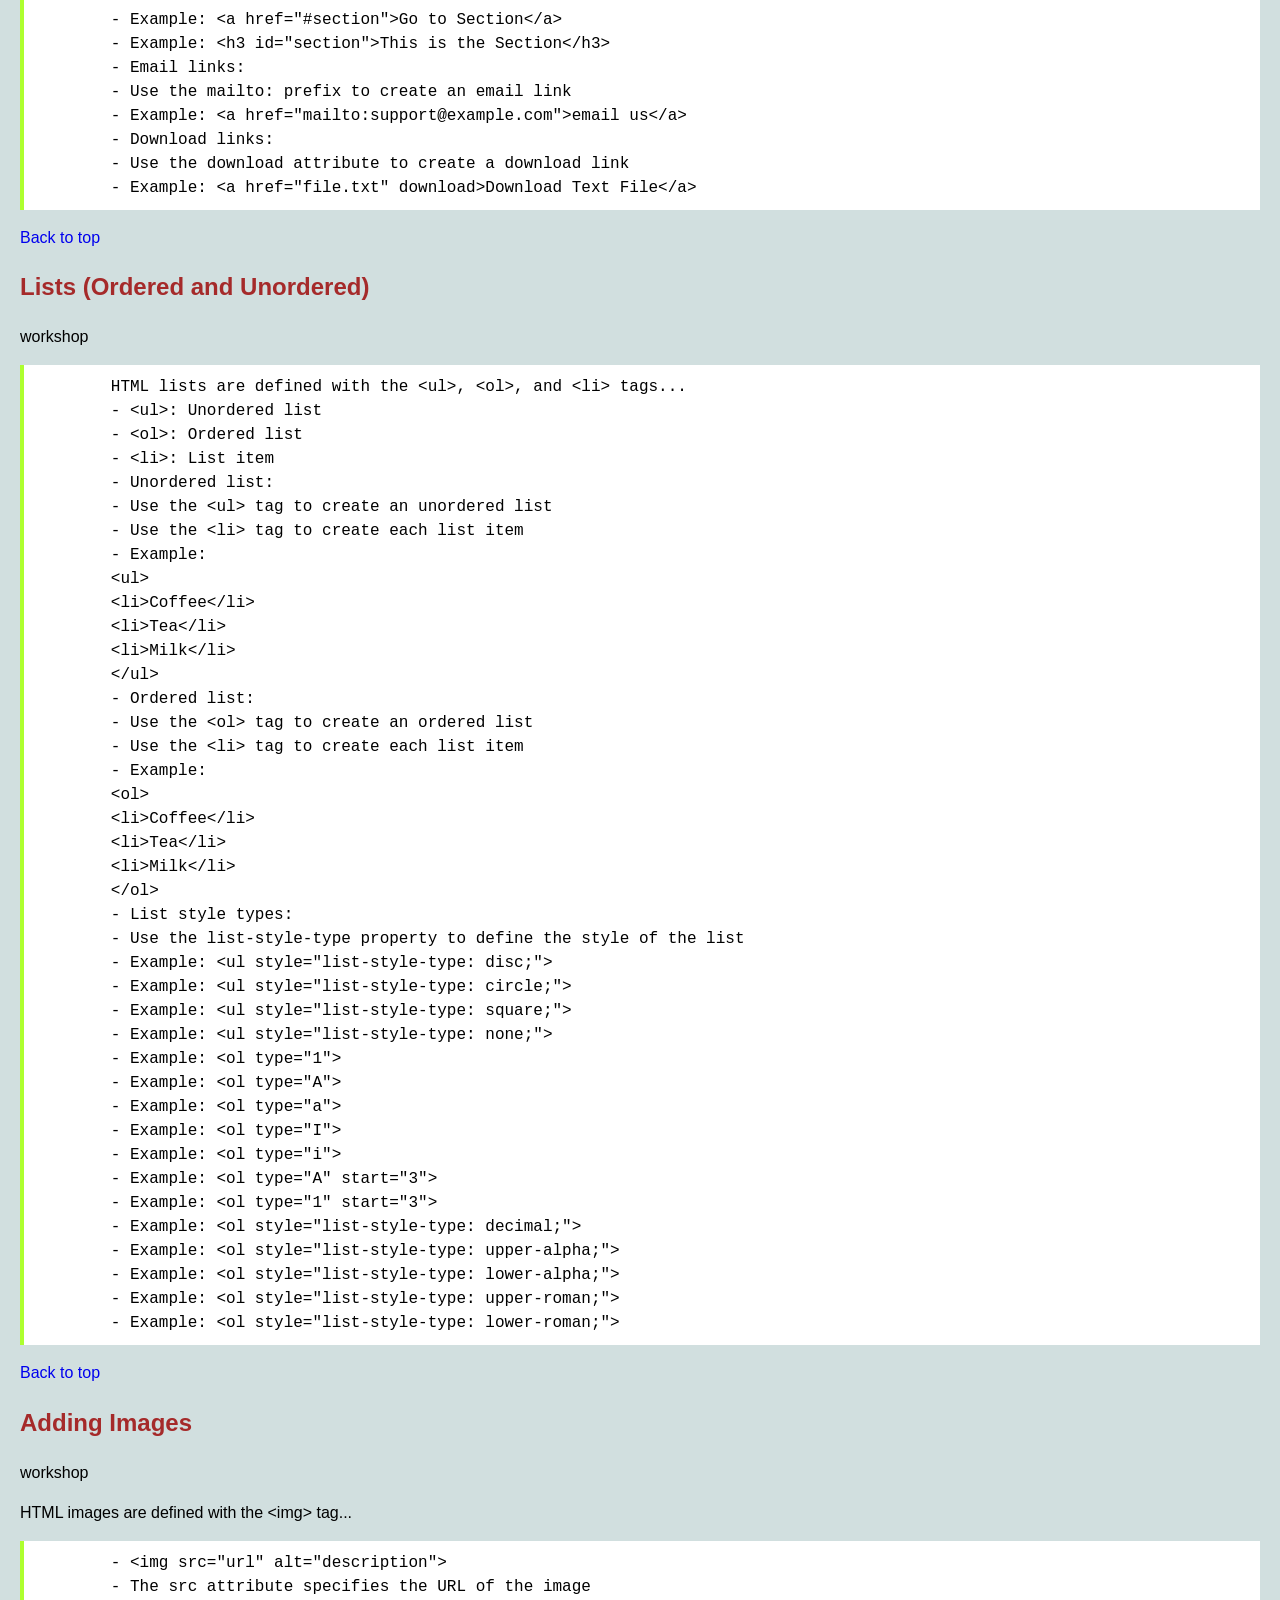
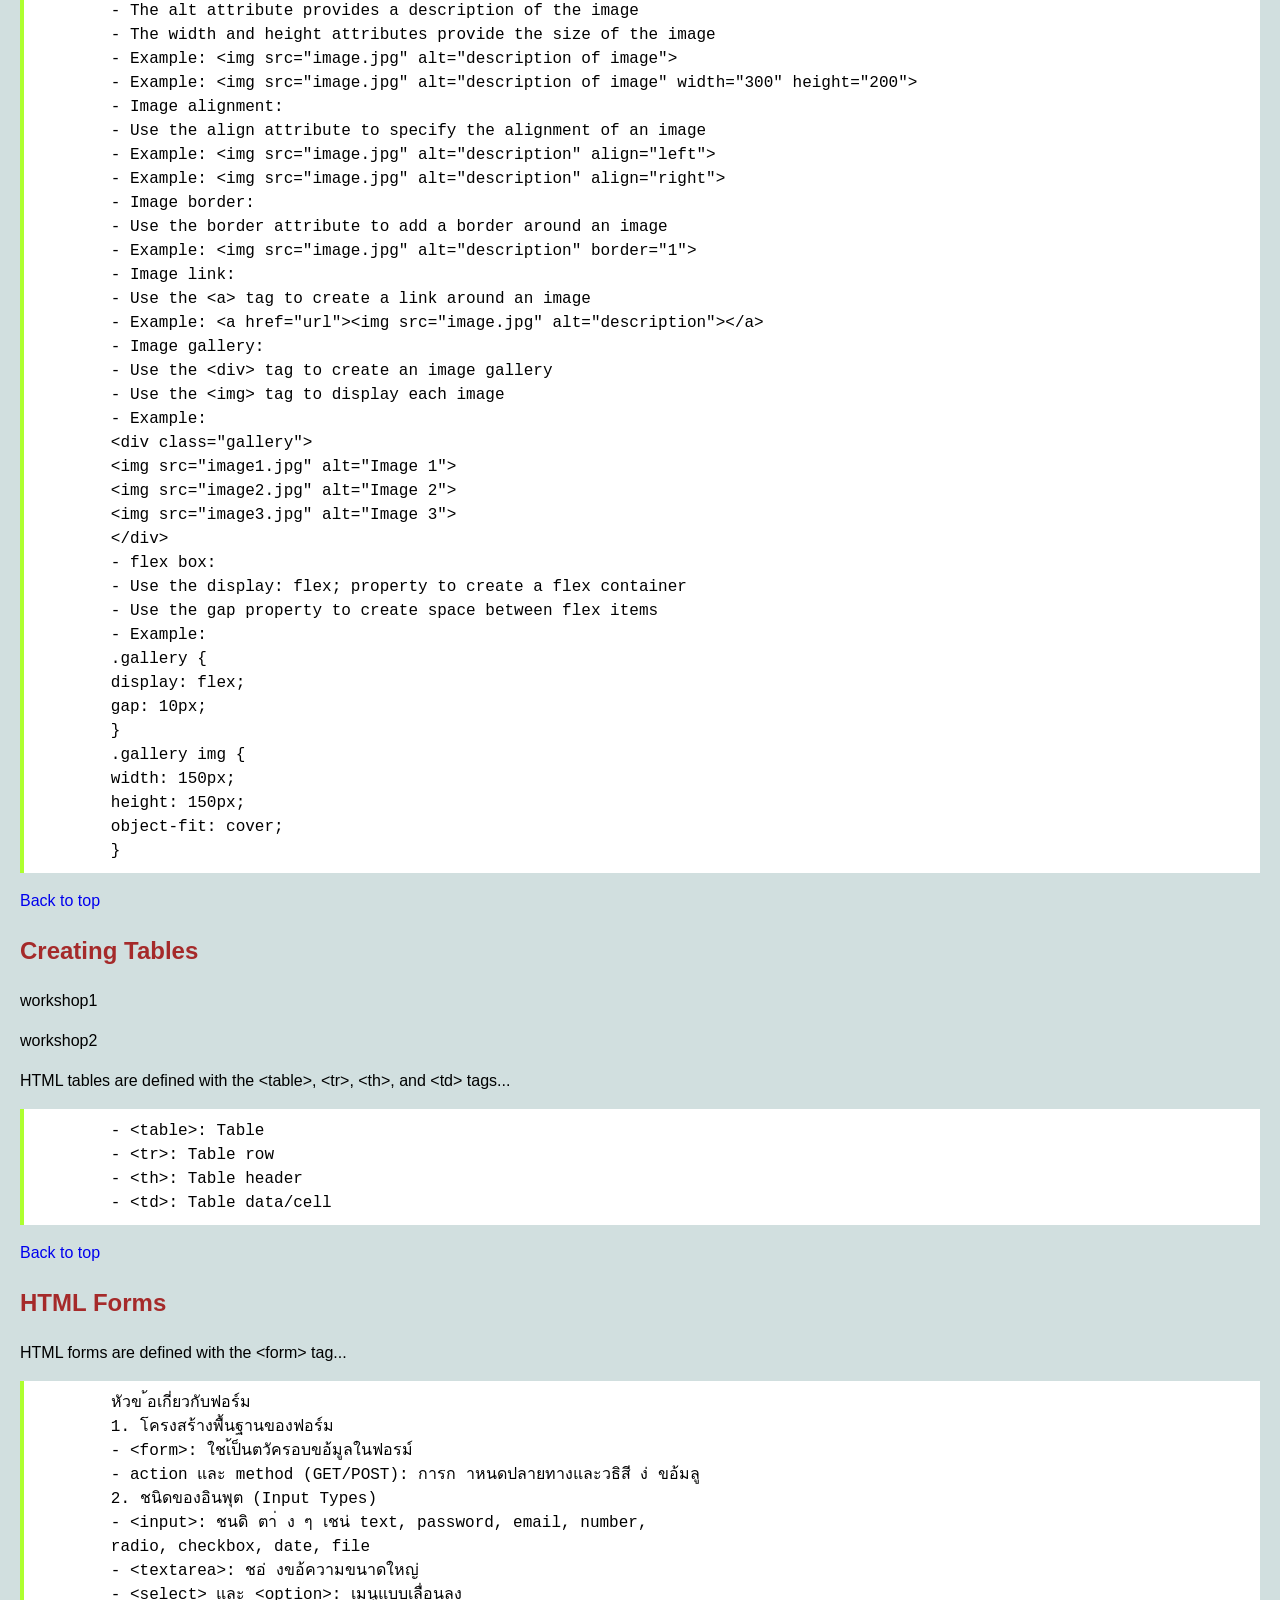
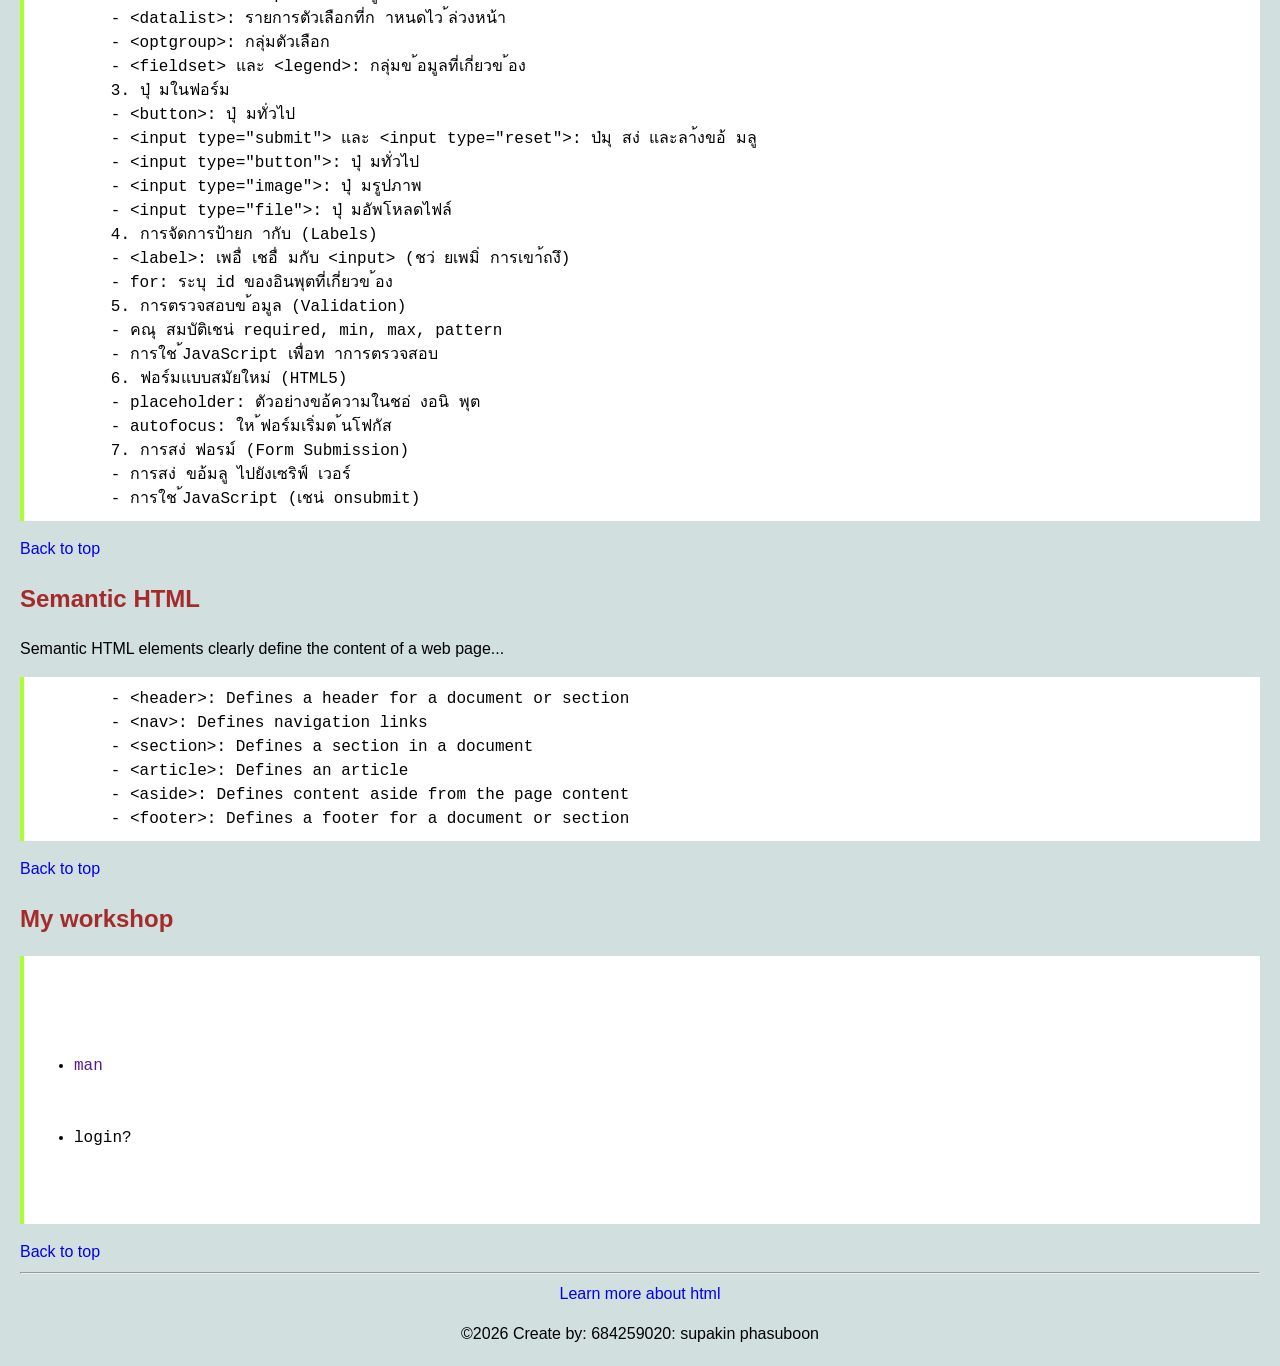
==== commit 845985be: "link and image linked with index" ====
--- a/index.html
+++ b/index.html
@@ -160,7 +160,7 @@
     <a href="#top">Back to top</a>
 
     <h2 id="Links">Creating Links</h2>
-        <a href="">workshop</a>
+        <a href="w06-01-link-img.html">link_workshop</a>
         <p>HTML links are defined with the &lt;a> tag...</p>
     <pre>
         - &lt;a href="url" target=""&gt;Link text&lt;/a&gt;
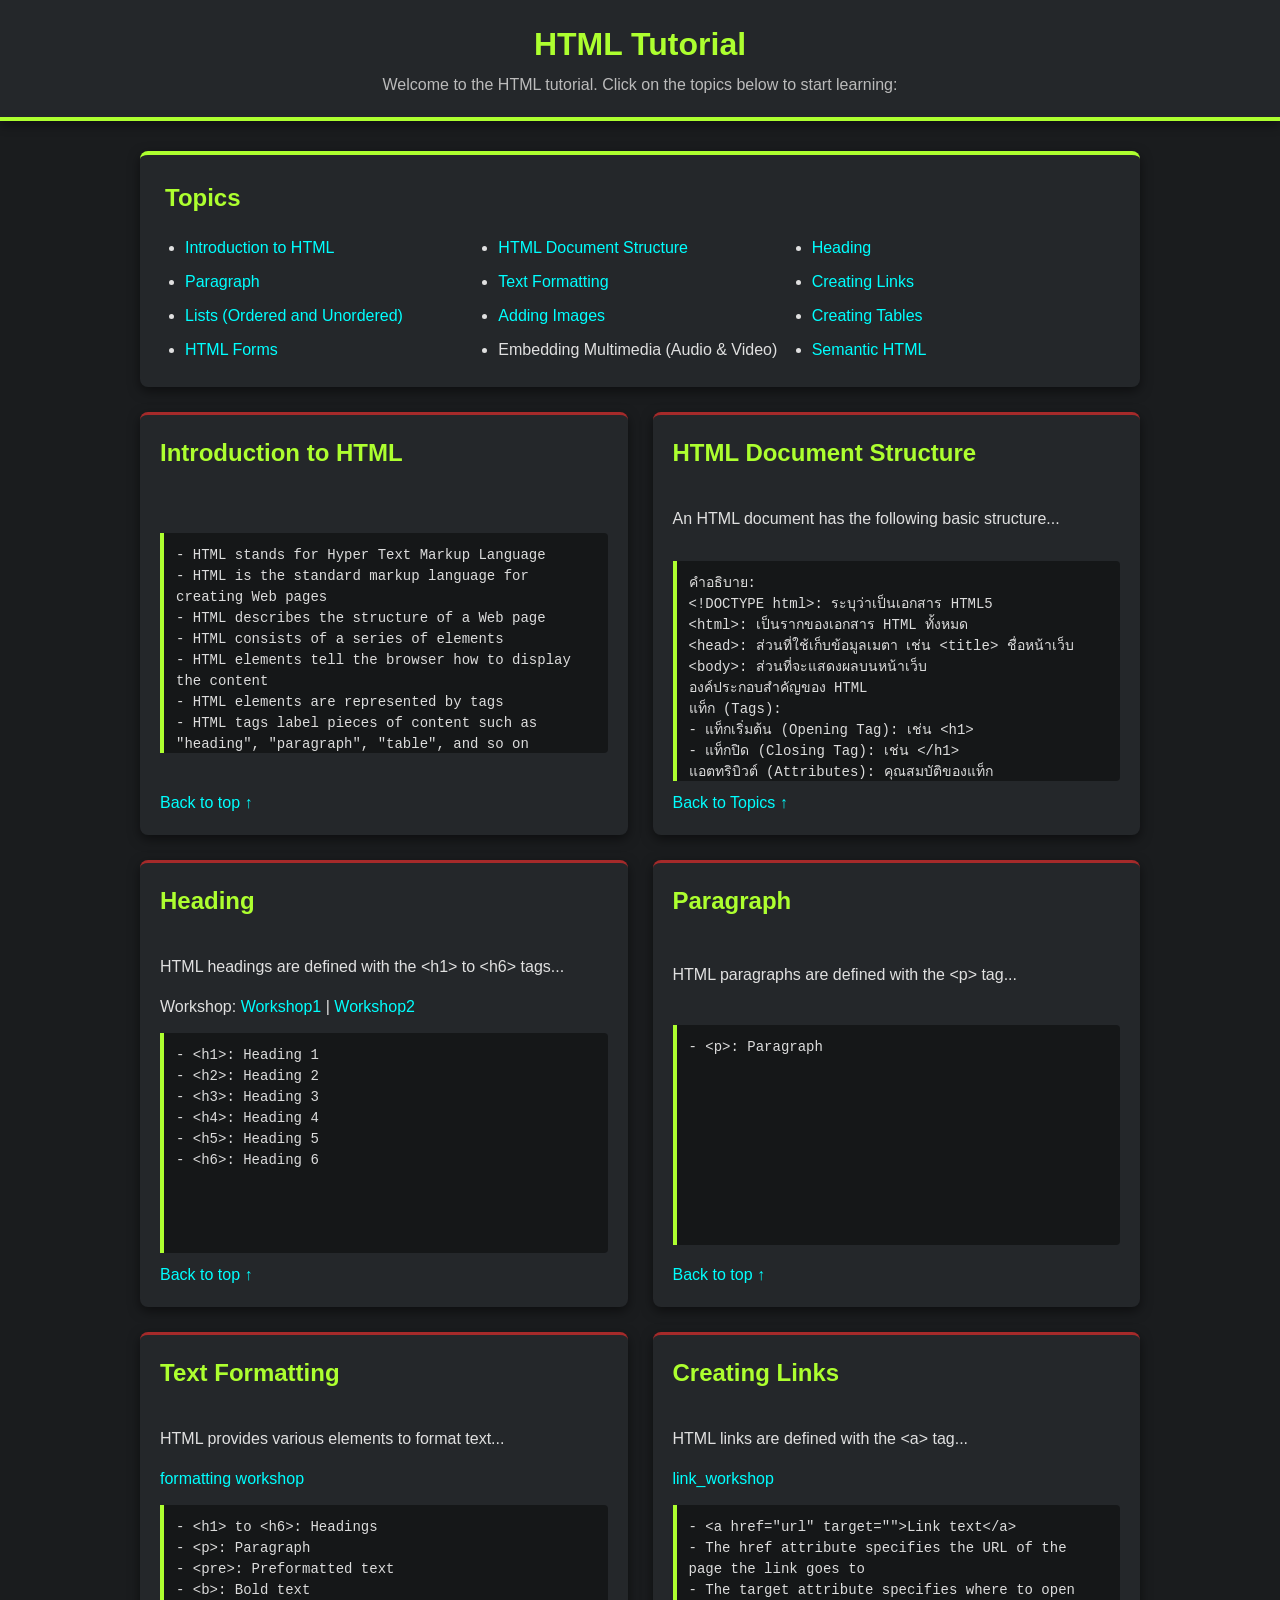
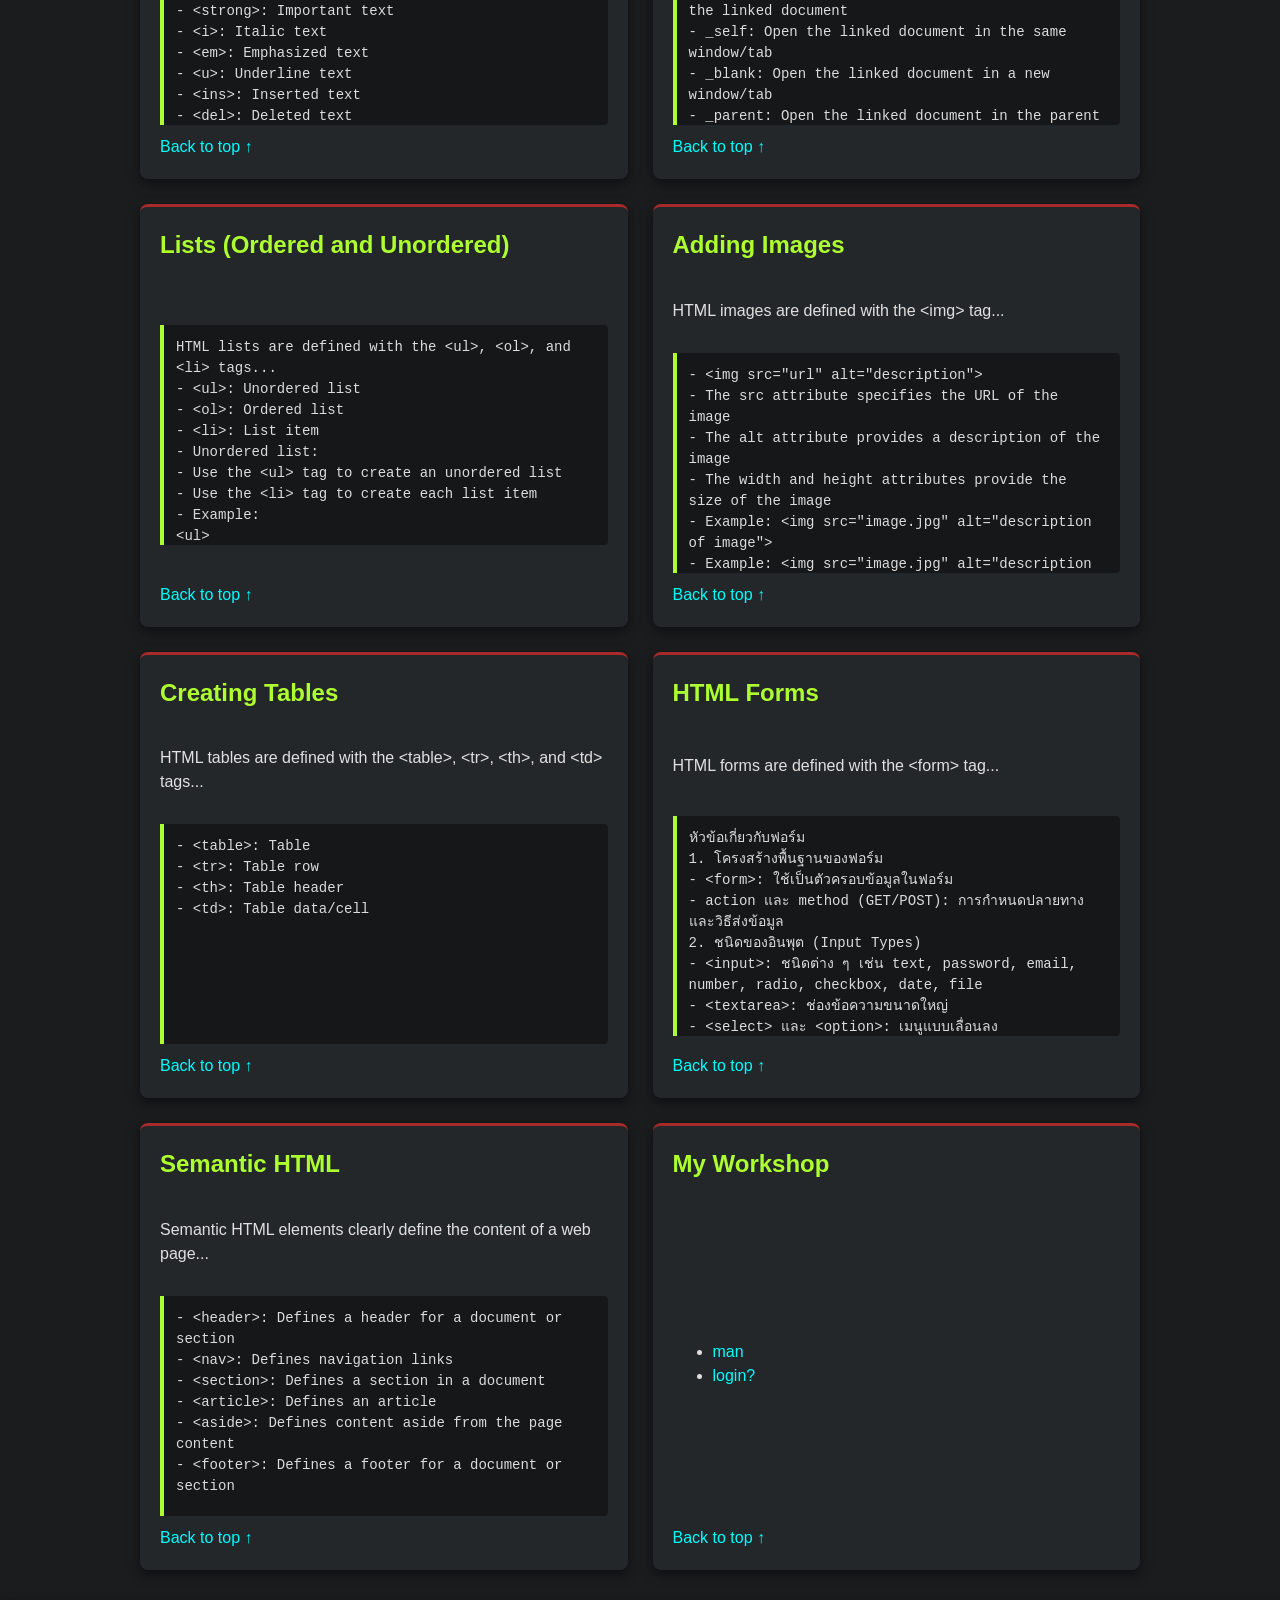
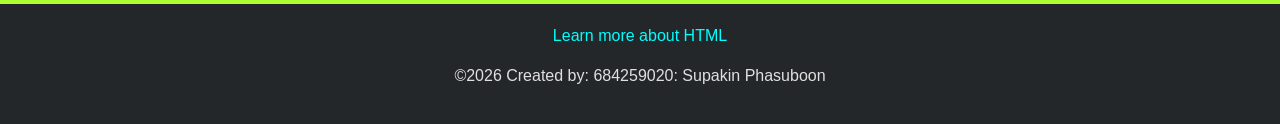
==== commit 68d4df3d: "styled index" ====
--- a/index.html
+++ b/index.html
@@ -1,365 +1,322 @@
 <!DOCTYPE html>
-<html>
+<html lang="th">
 <head>
     <meta charset="UTF-8">
     <meta name="viewport" content="width=device-width, initial-scale=1.0">
     <meta name="description" content="Learning about HTML">
-    <title>HTML Turorial : 684259020</title>
-    <!-- internal CSS -->
-    <style>
-        html {
-        scroll-behavior: smooth;
-    }
-
-        body {
-            font-family: Arial, Helvetica, sans-serif;
-            background-color: rgb(209, 223, 223);
-            margin: 20px;
-
-            line-height: 1.5;
-
-        }
-        h1 {
-            color: brown;
-            text-align: center;
-        }
-        h2 {
-            color: brown;
-        }
-        pre {
-            background-color: white;
-            padding: 10px;
-            border-left: 4px solid greenyellow;
-            white-space: pre-wrap;
-            font-size: 16px;
-        }
-
-
-        a {
-            text-decoration: none;
-        }
-
-        a:hover {
-            text-decoration: underline;
-            color:red;
-            background-color: rgb(59, 242, 255);
-        }
-
-
-        .text-center {
-            text-align: center;
-        }
-
-    /* this is comment*/
-    </style>
+    <title>HTML Tutorial : 684259020</title>
+    <link rel="stylesheet" href="css/index.css">
 </head>
 
 <body>
-    <h1 id="top">HTML Turorial</h1>
-    <hr>
-    <p>Welcome to the HTML tutorial. Click on the topics below to start learning:</p>
-    <h2>Topics</h2>
-
-    <ul>
-        <li><a href="#Introduction">Introduction to HTML</a></li>
-        <li><a href="#Structure">HTML Document Structure</a></li>
-        <li><a href="#Heading">Heading</a></li>
-        <li><a href="#Paragraph">Paragraph</a></li>
-        <li><a href="#Formatting">Text Formatting</a></li>
-        <li><a href="#Links">Creating Links</a></li>
-        <li><a href="#Lists">Lists (Ordered and Unordered)</a></li>
-        <li><a href="#Images">Adding Images</a></li>
-        <li><a href="#Tables">Creating Tables</a></li>
-        <li><a href="#Forms">HTML Forms</a></li>
-        <li>Embedding Multimedia (Audio & Video)</li>
-        <li><a href="#Semantic">Semantic HTML</a></li>
-    </ul>
-    <hr>
-    <!-- content -->
-    <h2 id="Introduction">Introduction to HTML</h2>
-    <pre>
-        - HTML stands for Hyper Text Markup Language
-        - HTML is the standard markup language for creating Web pages
-        - HTML describes the structure of a Web page
-        - HTML consists of a series of elements
-        - HTML elements tell the browser how to display the content
-        - HTML elements are represented by tags
-        - HTML tags label pieces of content such as "heading", "paragraph", "table", and so on
-        - Browsers do not display the HTML tags, but use them to render the content of the page
-        - HTML can embed programs written in a scripting language such as JavaScript, which affects the behavior and
-        content of web pages
-        - HTML is not a programming language, but a markup languag</pre>
-    <a href="#top">Back to top</a>
-        <h2 id="Structure">HTML Document Structure</h2>
-        <p>An HTML document has the following basic structure...</p>
-    <pre>
-        คำอธิบาย:
-        &lt;!DOCTYPE html&gt;: ระบุว่าเป็นเอกสาร HTML5
-        &lt;html&gt;: เป็นรากของเอกสาร HTML ทั้งหมด
-        &lt;head&gt;: ส่วนที่ใช้เก็บข้อมูลเมตา เช่น &lt;title&gt; ชื่อหน้าเว็บ
-        &lt;body&gt;: ส่วนที่จะแสดงผลบนหน้าเว็บ
-        องค์ประกอบสำคัญของ HTML
-        แท็ก (Tags):
-        - แท็กเริ่มต้น (Opening Tag): เช่น &lt;h1&gt;
-        - แท็กปิด (Closing Tag): เช่น &lt;/h1&gt;
-        แอตทริบิวต์ (Attributes): คุณสมบัติของแท็ก
-        - ใช้เพื่อกำหนดคุณสมบัติเพิ่มเติม เช่น href, src, width, height
-        ตัวอย่าง: &lt;h1&gt;Hello, World!&lt;/h1&gt;
-        &lt;img src="image.jpg" alt="A description of the image"&gt;</pre>
-    <a href="#top">Back to top</a>
-
-        <h2 id="Heading">Heading</h2>
-        <p>workshop</p>
-        <p>HTML headings are defined with the &lt;h1> to &lt;h6> tags...</p>
-        <a href="w03-01-heading.html">Workshop1</a>
-        <a href="w03-02-heading.html">| Workshop2</a>
-    <pre>
-        - &lt;h1&gt;: Heading 1
-        - &lt;h2&gt;: Heading 2
-        - &lt;h3&gt;: Heading 3
-        - &lt;h4&gt;: Heading 4
-        - &lt;h5&gt;: Heading 5
-        - &lt;h6&gt;: Heading 6</pre>
-
-    <a href="#top">Back to top</a>
-
-    <h2 id="Paragraph">Paragraph</h2>
-        <p>workshop</p>
-        <p>HTML paragraphs are defined with the &lt;p> tag...</p>
-    <pre>
-        - &lt;p&gt;: Paragraph</pre>
-        
-    <a href="#top">Back to top</a>
-
-    <h2 id="Formatting">Text Formatting</h2>
-        <p>workshop</p>
-        <p>HTML provides various elements to format text...</p>
-        <a href="w04-01-formatting.html">formatting</a>
-    <pre>
-        - &lt;h1&gt; to &lt;h6&gt;: Headings
-        - &lt;p&gt;: Paragraph
-        - &lt;pre&gt;: Preformatted text
-        - &lt;b&gt;: Bold text
-        - &lt;strong&gt;: Important text
-        - &lt;i&gt;: Italic text
-        - &lt;em&gt;: Emphasized text
-        - &lt;u&gt;: Underline text
-        - &lt;ins&gt;: Inserted text
-        - &lt;del&gt;: Deleted text
-        - &lt;s&gt;: Strikethrough text
-        - &lt;strike&gt;: Strikethrough text
-        - &lt;small&gt;: Smaller text
-        - &lt;big&gt;: Big text
-        - &lt;mark&gt;: Marked/highlighted text
-        - &lt;sub&gt;: Subscript text
-        - &lt;sup&gt;: Superscript text
-        - &lt;blockquote&gt;: Block quotation
-        - &lt;q&gt;: Inline quotation
-        - &lt;code&gt;: Code snippet</pre>
-        
-    <a href="#top">Back to top</a>
-
-    <h2 id="Links">Creating Links</h2>
-        <a href="w06-01-link-img.html">link_workshop</a>
-        <p>HTML links are defined with the &lt;a> tag...</p>
-    <pre>
-        - &lt;a href="url" target=""&gt;Link text&lt;/a&gt;
-        - The href attribute specifies the URL of the page the link goes to
-        - The target attribute specifies where to open the linked document
-        - _self: Open the linked document in the same window/tab
-        - _blank: Open the linked document in a new window/tab
-        - _parent: Open the linked document in the parent frame
-        - _top: Open the linked document in the full body of the window
-        - The link text is the visible part of the link
-        - Anchor links:
-        - Use the href attribute with the # symbol to link to a specific part of the page
-        - Use the id attribute to define the section to link to
-        - Example: &lt;a href="#section"&gt;Go to Section&lt;/a&gt;
-        - Example: &lt;h3 id="section"&gt;This is the Section&lt;/h3&gt;
-        - Email links:
-        - Use the mailto: prefix to create an email link
-        - Example: &lt;a href="mailto:support@example.com">email us&lt;/a&gt;
-        - Download links:
-        - Use the download attribute to create a download link
-        - Example: &lt;a href="file.txt" download&gt;Download Text File&lt;/a&gt;</pre>
-        
-    <a href="#top">Back to top</a>
-
-    <h2 id="Lists">Lists (Ordered and Unordered)</h2>
-        <p>workshop</p>
-    <pre>
-        HTML lists are defined with the &lt;ul&gt;, &lt;ol&gt;, and &lt;li&gt; tags...
-        - &lt;ul&gt;: Unordered list
-        - &lt;ol&gt;: Ordered list
-        - &lt;li&gt;: List item
-        - Unordered list:
-        - Use the &lt;ul&gt; tag to create an unordered list
-        - Use the &lt;li&gt; tag to create each list item
-        - Example:
-        &lt;ul&gt;
-        &lt;li&gt;Coffee&lt;/li&gt;
-        &lt;li&gt;Tea&lt;/li&gt;
-        &lt;li&gt;Milk&lt;/li&gt;
-        &lt;/ul&gt;
-        - Ordered list:
-        - Use the &lt;ol&gt; tag to create an ordered list
-        - Use the &lt;li&gt; tag to create each list item
-        - Example:
-        &lt;ol&gt;
-        &lt;li&gt;Coffee&lt;/li&gt;
-        &lt;li&gt;Tea&lt;/li&gt;
-        &lt;li&gt;Milk&lt;/li&gt;
-        &lt;/ol&gt;
-        - List style types:
-        - Use the list-style-type property to define the style of the list
-        - Example: &lt;ul style="list-style-type: disc;"&gt;
-        - Example: &lt;ul style="list-style-type: circle;"&gt;
-        - Example: &lt;ul style="list-style-type: square;"&gt;
-        - Example: &lt;ul style="list-style-type: none;"&gt;
-        - Example: &lt;ol type="1"&gt;
-        - Example: &lt;ol type="A"&gt;
-        - Example: &lt;ol type="a"&gt;
-        - Example: &lt;ol type="I"&gt;
-        - Example: &lt;ol type="i"&gt;
-        - Example: &lt;ol type="A" start="3"&gt;
-        - Example: &lt;ol type="1" start="3"&gt;
-        - Example: &lt;ol style="list-style-type: decimal;"&gt;
-        - Example: &lt;ol style="list-style-type: upper-alpha;"&gt;
-        - Example: &lt;ol style="list-style-type: lower-alpha;"&gt;
-        - Example: &lt;ol style="list-style-type: upper-roman;"&gt;
-        - Example: &lt;ol style="list-style-type: lower-roman;"&gt;</pre>
-        
-    <a href="#top">Back to top</a>
-
-    <h2 id="Images">Adding Images</h2>
-        <p>workshop</p>
-        <p>HTML images are defined with the &lt;img&gt; tag...</p>
-    <pre>
-        - &lt;img src="url" alt="description"&gt;
-        - The src attribute specifies the URL of the image
-        - The alt attribute provides a description of the image
-        - The width and height attributes provide the size of the image
-        - Example: &lt;img src="image.jpg" alt="description of image"&gt;
-        - Example: &lt;img src="image.jpg" alt="description of image" width="300" height="200"&gt;
-        - Image alignment:
-        - Use the align attribute to specify the alignment of an image
-        - Example: &lt;img src="image.jpg" alt="description" align="left"&gt;
-        - Example: &lt;img src="image.jpg" alt="description" align="right"&gt;
-        - Image border:
-        - Use the border attribute to add a border around an image
-        - Example: &lt;img src="image.jpg" alt="description" border="1"&gt;
-        - Image link:
-        - Use the &lt;a&gt; tag to create a link around an image
-        - Example: &lt;a href="url"&gt;&lt;img src="image.jpg" alt="description"&gt;&lt;/a&gt;
-        - Image gallery:
-        - Use the &lt;div&gt; tag to create an image gallery
-        - Use the &lt;img&gt; tag to display each image
-        - Example:
-        &lt;div class="gallery"&gt;
-        &lt;img src="image1.jpg" alt="Image 1"&gt;
-        &lt;img src="image2.jpg" alt="Image 2"&gt;
-        &lt;img src="image3.jpg" alt="Image 3"&gt;
-        &lt;/div&gt;
-        - flex box:
-        - Use the display: flex; property to create a flex container
-        - Use the gap property to create space between flex items
-        - Example:
-        .gallery {
-        display: flex;
-        gap: 10px;
-        }
-        .gallery img {
-        width: 150px;
-        height: 150px;
-        object-fit: cover;
-        }</pre>
-        
-    <a href="#top">Back to top</a>
-
-    <h2 id="Tables">Creating Tables</h2>
-        <p>workshop1</p>
-        <p>workshop2</p>
-        <p>HTML tables are defined with the &lt;table&gt;, &lt;tr&gt;, &lt;th&gt;, and &lt;td&gt; tags...</p>
-    <pre>
-        - &lt;table&gt;: Table
-        - &lt;tr&gt;: Table row
-        - &lt;th&gt;: Table header
-        - &lt;td&gt;: Table data/cell</pre>
-        
-    <a href="#top">Back to top</a>
-
-    <h2 id="Forms">HTML Forms</h2>
-        <p>HTML forms are defined with the &lt;form&gt; tag...</p>
-    <pre>
-        หัวข ้อเกี่ยวกับฟอร์ม
-        1. โครงสร้างพื้นฐานของฟอร์ม
-        - &lt;form>: ใชเ้ป็นตวัครอบขอ้มูลในฟอรม์
-        - action และ method (GET/POST): การก าหนดปลายทางและวธิสี ง่ ขอ้มลู
-        2. ชนิดของอินพุต (Input Types)
-        - &lt;input>: ชนดิ ตา่ ง ๆ เชน่ text, password, email, number,
-        radio, checkbox, date, file
-        - &lt;textarea>: ชอ่ งขอ้ความขนาดใหญ่
-        - &lt;select> และ &lt;option>: เมนูแบบเลื่อนลง
-        - &lt;datalist>: รายการตัวเลือกที่ก าหนดไว ้ล่วงหน้า
-        - &lt;optgroup>: กลุ่มตัวเลือก
-        - &lt;fieldset> และ &lt;legend>: กลุ่มข ้อมูลที่เกี่ยวข ้อง
-        3. ปุ่ มในฟอร์ม
-        - &lt;button>: ปุ่ มทั่วไป
-        - &lt;input type="submit"> และ &lt;input type="reset">: ป่มุ สง่ และลา้งขอ้ มลู
-        - &lt;input type="button">: ปุ่ มทั่วไป
-        - &lt;input type="image">: ปุ่ มรูปภาพ
-        - &lt;input type="file">: ปุ่ มอัพโหลดไฟล์
-        4. การจัดการป้ายก ากับ (Labels)
-        - &lt;label>: เพอื่ เชอื่ มกับ &lt;input> (ชว่ ยเพมิ่ การเขา้ถงึ)
-        - for: ระบุ id ของอินพุตที่เกี่ยวข ้อง
-        5. การตรวจสอบข ้อมูล (Validation)
-        - คณุ สมบัติเชน่ required, min, max, pattern
-        - การใช ้JavaScript เพื่อท าการตรวจสอบ
-        6. ฟอร์มแบบสมัยใหม่ (HTML5)
-        - placeholder: ตัวอย่างขอ้ความในชอ่ งอนิ พุต
-        - autofocus: ให ้ฟอร์มเริ่มต ้นโฟกัส
-        7. การสง่ ฟอรม์ (Form Submission)
-        - การสง่ ขอ้มลู ไปยังเซริฟ์ เวอร์
-        - การใช ้JavaScript (เชน่ onsubmit)</pre>
-        
-    <a href="#top">Back to top</a>
-
-    <h2 id="Semantic">Semantic HTML</h2>
-        <p>Semantic HTML elements clearly define the content of a web page...</p>
-    <pre>
-        - &lt;header&gt;: Defines a header for a document or section
-        - &lt;nav&gt;: Defines navigation links
-        - &lt;section&gt;: Defines a section in a document
-        - &lt;article&gt;: Defines an article
-        - &lt;aside&gt;: Defines content aside from the page content
-        - &lt;footer&gt;: Defines a footer for a document or section</pre>
-        
-    <a href="#top">Back to top</a>
-
-    <h2 id="myWorkShop">My workshop</h2>
-    <pre>
-    <ul>
-        <li><a href="">man</a></li>
-        <li><a herf="">login?</a></li>
-    </ul></pre>
-    <a href="#top">Back to top</a>
-
-    <hr>
-
-    <div class="text-center">
-            <a href="https://www.w3schools.com/html/default.asp">Learn more about html</a>
-            <p>&copy;2026 Create by: 684259020: supakin phasuboon</p>
+    <header class="topbar">
+        <h1 id="top">HTML Tutorial</h1>
+        <p class="subtitle">Welcome to the HTML tutorial. Click on the topics below to start learning:</p>
+    </header>
+
+    <div class="container">
+        <section class="card-hero" id="Topics">
+            <h2>Topics</h2>
+            <ul class="topic-list">
+                <li><a href="#Introduction">Introduction to HTML</a></li>
+                <li><a href="#Structure">HTML Document Structure</a></li>
+                <li><a href="#Heading">Heading</a></li>
+                <li><a href="#Paragraph">Paragraph</a></li>
+                <li><a href="#Formatting">Text Formatting</a></li>
+                <li><a href="#Links">Creating Links</a></li>
+                <li><a href="#Lists">Lists (Ordered and Unordered)</a></li>
+                <li><a href="#Images">Adding Images</a></li>
+                <li><a href="#Tables">Creating Tables</a></li>
+                <li><a href="#Forms">HTML Forms</a></li>
+                <li>Embedding Multimedia (Audio & Video)</li>
+                <li><a href="#Semantic">Semantic HTML</a></li>
+            </ul>
+        </section>
+
+        <section class="card" id="Introduction">
+            <h2>Introduction to HTML</h2>
+            <pre>
+- HTML stands for Hyper Text Markup Language
+- HTML is the standard markup language for creating Web pages
+- HTML describes the structure of a Web page
+- HTML consists of a series of elements
+- HTML elements tell the browser how to display the content
+- HTML elements are represented by tags
+- HTML tags label pieces of content such as "heading", "paragraph", "table", and so on
+- Browsers do not display the HTML tags, but use them to render the content of the page
+- HTML can embed programs written in a scripting language such as JavaScript, which affects the behavior and content of web pages
+- HTML is not a programming language, but a markup language</pre>
+            <a href="#Topics" class="back-to-top">Back to top ↑</a>
+        </section>
+
+        <section class="card" id="Structure">
+            <h2>HTML Document Structure</h2>
+            <p>An HTML document has the following basic structure...</p>
+            <pre>
+คำอธิบาย:
+&lt;!DOCTYPE html&gt;: ระบุว่าเป็นเอกสาร HTML5
+&lt;html&gt;: เป็นรากของเอกสาร HTML ทั้งหมด
+&lt;head&gt;: ส่วนที่ใช้เก็บข้อมูลเมตา เช่น &lt;title&gt; ชื่อหน้าเว็บ
+&lt;body&gt;: ส่วนที่จะแสดงผลบนหน้าเว็บ
+องค์ประกอบสำคัญของ HTML
+แท็ก (Tags):
+- แท็กเริ่มต้น (Opening Tag): เช่น &lt;h1&gt;
+- แท็กปิด (Closing Tag): เช่น &lt;/h1&gt;
+แอตทริบิวต์ (Attributes): คุณสมบัติของแท็ก
+- ใช้เพื่อกำหนดคุณสมบัติเพิ่มเติม เช่น href, src, width, height
+ตัวอย่าง: &lt;h1&gt;Hello, World!&lt;/h1&gt;
+&lt;img src="image.jpg" alt="A description of the image"&gt;</pre>
+            <a href="#Topics" class="back-to-Topics">Back to Topics ↑</a>
+        </section>
+
+        <section class="card" id="Heading">
+            <h2>Heading</h2>
+            <p>HTML headings are defined with the &lt;h1&gt; to &lt;h6&gt; tags...</p>
+            <div class="workshop-links">
+                <span>Workshop: </span>
+                <a href="w03-01-heading.html">Workshop1</a> |
+                <a href="w03-02-heading.html">Workshop2</a>
+            </div>
+            <pre>
+- &lt;h1&gt;: Heading 1
+- &lt;h2&gt;: Heading 2
+- &lt;h3&gt;: Heading 3
+- &lt;h4&gt;: Heading 4
+- &lt;h5&gt;: Heading 5
+- &lt;h6&gt;: Heading 6</pre>
+            <a href="#Topics" class="back-to-top">Back to top ↑</a>
+        </section>
+
+        <section class="card" id="Paragraph">
+            <h2>Paragraph</h2>
+            <p>HTML paragraphs are defined with the &lt;p&gt; tag...</p>
+            <pre>- &lt;p&gt;: Paragraph</pre>
+            <a href="#Topics" class="back-to-top">Back to top ↑</a>
+        </section>
+
+        <section class="card" id="Formatting">
+            <h2>Text Formatting</h2>
+            <p>HTML provides various elements to format text...</p>
+            <div class="workshop-links">
+                <a href="w04-01-formatting.html">formatting workshop</a>
+            </div>
+            <pre>
+- &lt;h1&gt; to &lt;h6&gt;: Headings
+- &lt;p&gt;: Paragraph
+- &lt;pre&gt;: Preformatted text
+- &lt;b&gt;: Bold text
+- &lt;strong&gt;: Important text
+- &lt;i&gt;: Italic text
+- &lt;em&gt;: Emphasized text
+- &lt;u&gt;: Underline text
+- &lt;ins&gt;: Inserted text
+- &lt;del&gt;: Deleted text
+- &lt;s&gt;: Strikethrough text
+- &lt;strike&gt;: Strikethrough text
+- &lt;small&gt;: Smaller text
+- &lt;big&gt;: Big text
+- &lt;mark&gt;: Marked/highlighted text
+- &lt;sub&gt;: Subscript text
+- &lt;sup&gt;: Superscript text
+- &lt;blockquote&gt;: Block quotation
+- &lt;q&gt;: Inline quotation
+- &lt;code&gt;: Code snippet</pre>
+            <a href="#Topics" class="back-to-top">Back to top ↑</a>
+        </section>
+
+        <section class="card" id="Links">
+            <h2>Creating Links</h2>
+            <p>HTML links are defined with the &lt;a&gt; tag...</p>
+            <div class="workshop-links">
+                <a href="w06-01-link-img.html">link_workshop</a>
+            </div>
+            <pre>
+- &lt;a href="url" target=""&gt;Link text&lt;/a&gt;
+- The href attribute specifies the URL of the page the link goes to
+- The target attribute specifies where to open the linked document
+- _self: Open the linked document in the same window/tab
+- _blank: Open the linked document in a new window/tab
+- _parent: Open the linked document in the parent frame
+- _top: Open the linked document in the full body of the window
+- The link text is the visible part of the link
+- Anchor links:
+- Use the href attribute with the # symbol to link to a specific part of the page
+- Use the id attribute to define the section to link to
+- Example: &lt;a href="#section"&gt;Go to Section&lt;/a&gt;
+- Example: &lt;h3 id="section"&gt;This is the Section&lt;/h3&gt;
+- Email links:
+- Use the mailto: prefix to create an email link
+- Example: &lt;a href="mailto:support@example.com"&gt;email us&lt;/a&gt;
+- Download links:
+- Use the download attribute to create a download link
+- Example: &lt;a href="file.txt" download&gt;Download Text File&lt;/a&gt;</pre>
+            <a href="#Topics" class="back-to-top">Back to top ↑</a>
+        </section>
+
+        <section class="card" id="Lists">
+            <h2>Lists (Ordered and Unordered)</h2>
+            <pre>
+HTML lists are defined with the &lt;ul&gt;, &lt;ol&gt;, and &lt;li&gt; tags...
+- &lt;ul&gt;: Unordered list
+- &lt;ol&gt;: Ordered list
+- &lt;li&gt;: List item
+- Unordered list:
+- Use the &lt;ul&gt; tag to create an unordered list
+- Use the &lt;li&gt; tag to create each list item
+- Example:
+&lt;ul&gt;
+&lt;li&gt;Coffee&lt;/li&gt;
+&lt;li&gt;Tea&lt;/li&gt;
+&lt;li&gt;Milk&lt;/li&gt;
+&lt;/ul&gt;
+- Ordered list:
+- Use the &lt;ol&gt; tag to create an ordered list
+- Use the &lt;li&gt; tag to create each list item
+- Example:
+&lt;ol&gt;
+&lt;li&gt;Coffee&lt;/li&gt;
+&lt;li&gt;Tea&lt;/li&gt;
+&lt;li&gt;Milk&lt;/li&gt;
+&lt;/ol&gt;
+- List style types:
+- Use the list-style-type property to define the style of the list
+- Example: &lt;ul style="list-style-type: disc;"&gt;
+- Example: &lt;ul style="list-style-type: circle;"&gt;
+- Example: &lt;ul style="list-style-type: square;"&gt;
+- Example: &lt;ul style="list-style-type: none;"&gt;
+- Example: &lt;ol type="1"&gt;
+- Example: &lt;ol type="A"&gt;
+- Example: &lt;ol type="a"&gt;
+- Example: &lt;ol type="I"&gt;
+- Example: &lt;ol type="i"&gt;
+- Example: &lt;ol type="A" start="3"&gt;
+- Example: &lt;ol type="1" start="3"&gt;
+- Example: &lt;ol style="list-style-type: decimal;"&gt;
+- Example: &lt;ol style="list-style-type: upper-alpha;"&gt;
+- Example: &lt;ol style="list-style-type: lower-alpha;"&gt;
+- Example: &lt;ol style="list-style-type: upper-roman;"&gt;
+- Example: &lt;ol style="list-style-type: lower-roman;"&gt;</pre>
+            <a href="#Topics" class="back-to-top">Back to top ↑</a>
+        </section>
+
+        <section class="card" id="Images">
+            <h2>Adding Images</h2>
+            <p>HTML images are defined with the &lt;img&gt; tag...</p>
+            <pre>
+- &lt;img src="url" alt="description"&gt;
+- The src attribute specifies the URL of the image
+- The alt attribute provides a description of the image
+- The width and height attributes provide the size of the image
+- Example: &lt;img src="image.jpg" alt="description of image"&gt;
+- Example: &lt;img src="image.jpg" alt="description of image" width="300" height="200"&gt;
+- Image alignment:
+- Use the align attribute to specify the alignment of an image
+- Example: &lt;img src="image.jpg" alt="description" align="left"&gt;
+- Example: &lt;img src="image.jpg" alt="description" align="right"&gt;
+- Image border:
+- Use the border attribute to add a border around an image
+- Example: &lt;img src="image.jpg" alt="description" border="1"&gt;
+- Image link:
+- Use the &lt;a&gt; tag to create a link around an image
+- Example: &lt;a href="url"&gt;&lt;img src="image.jpg" alt="description"&gt;&lt;/a&gt;
+- Image gallery:
+- Use the &lt;div&gt; tag to create an image gallery
+- Use the &lt;img&gt; tag to display each image
+- Example:
+&lt;div class="gallery"&gt;
+&lt;img src="image1.jpg" alt="Image 1"&gt;
+&lt;img src="image2.jpg" alt="Image 2"&gt;
+&lt;img src="image3.jpg" alt="Image 3"&gt;
+&lt;/div&gt;
+- flex box:
+- Use the display: flex; property to create a flex container
+- Use the gap property to create space between flex items
+- Example:
+.gallery {
+display: flex;
+gap: 10px;
+}
+.gallery img {
+width: 150px;
+height: 150px;
+object-fit: cover;
+}</pre>
+            <a href="#Topics" class="back-to-top">Back to top ↑</a>
+        </section>
+
+        <section class="card" id="Tables">
+            <h2>Creating Tables</h2>
+            <p>HTML tables are defined with the &lt;table&gt;, &lt;tr&gt;, &lt;th&gt;, and &lt;td&gt; tags...</p>
+            <pre>
+- &lt;table&gt;: Table
+- &lt;tr&gt;: Table row
+- &lt;th&gt;: Table header
+- &lt;td&gt;: Table data/cell</pre>
+            <a href="#Topics" class="back-to-top">Back to top ↑</a>
+        </section>
+
+        <section class="card" id="Forms">
+            <h2>HTML Forms</h2>
+            <p>HTML forms are defined with the &lt;form&gt; tag...</p>
+            <pre>
+หัวข้อเกี่ยวกับฟอร์ม
+1. โครงสร้างพื้นฐานของฟอร์ม
+- &lt;form&gt;: ใช้เป็นตัวครอบข้อมูลในฟอร์ม
+- action และ method (GET/POST): การกำหนดปลายทางและวิธีส่งข้อมูล
+2. ชนิดของอินพุต (Input Types)
+- &lt;input&gt;: ชนิดต่าง ๆ เช่น text, password, email, number, radio, checkbox, date, file
+- &lt;textarea&gt;: ช่องข้อความขนาดใหญ่
+- &lt;select&gt; และ &lt;option&gt;: เมนูแบบเลื่อนลง
+- &lt;datalist&gt;: รายการตัวเลือกที่กำหนดไว้ล่วงหน้า
+- &lt;optgroup&gt;: กลุ่มตัวเลือก
+- &lt;fieldset&gt; และ &lt;legend&gt;: กลุ่มข้อมูลที่เกี่ยวข้อง
+3. ปุ่มในฟอร์ม
+- &lt;button&gt;: ปุ่มทั่วไป
+- &lt;input type="submit"&gt; และ &lt;input type="reset"&gt;: ปุ่มส่งและล้างข้อมูล
+- &lt;input type="button"&gt;: ปุ่มทั่วไป
+- &lt;input type="image"&gt;: ปุ่มรูปภาพ
+- &lt;input type="file"&gt;: ปุ่มอัพโหลดไฟล์
+4. การจัดการป้ายกำกับ (Labels)
+- &lt;label&gt;: เพื่อเชื่อมกับ &lt;input&gt; (ช่วยเพิ่มการเข้าถึง)
+- for: ระบุ id ของอินพุตที่เกี่ยวข้อง
+5. การตรวจสอบข้อมูล (Validation)
+- คุณสมบัติเช่น required, min, max, pattern
+- การใช้ JavaScript เพื่อทำการตรวจสอบ
+6. ฟอร์มแบบสมัยใหม่ (HTML5)
+- placeholder: ตัวอย่างข้อความในช่องอินพุต
+- autofocus: ให้ฟอร์มเริ่มต้นโฟกัส
+7. การส่งฟอร์ม (Form Submission)
+- การส่งข้อมูลไปยังเซิร์ฟเวอร์
+- การใช้ JavaScript (เช่น onsubmit)</pre>
+            <a href="#Topics" class="back-to-top">Back to top ↑</a>
+        </section>
+
+        <section class="card" id="Semantic">
+            <h2>Semantic HTML</h2>
+            <p>Semantic HTML elements clearly define the content of a web page...</p>
+            <pre>
+- &lt;header&gt;: Defines a header for a document or section
+- &lt;nav&gt;: Defines navigation links
+- &lt;section&gt;: Defines a section in a document
+- &lt;article&gt;: Defines an article
+- &lt;aside&gt;: Defines content aside from the page content
+- &lt;footer&gt;: Defines a footer for a document or section</pre>
+            <a href="#Topics" class="back-to-top">Back to top ↑</a>
+        </section>
+
+        <section class="card" id="myWorkShop">
+            <h2>My Workshop</h2>
+            <ul>
+                <li><a href="">man</a></li>
+                <li><a href="">login?</a></li>
+            </ul>
+            <a href="#Topics" class="back-to-top">Back to top ↑</a>
+        </section>
     </div>
 
-
-    
+    <footer class="footer text-center">
+        <a href="https://www.w3schools.com/html/default.asp" target="_blank">Learn more about HTML</a>
+        <p>&copy;2026 Created by: 684259020: Supakin Phasuboon</p>
+    </footer>
 </body>
-</html>
-
-    <!-- <h2 id="text">text</h2>
-        <p>workshop</p>
-        <p>text</p>
-    <pre>
-        text</pre>
-        
-    <a href="#top">Back to top</a> -->+</html>
--- a/css/index.css
+++ b/css/index.css
@@ -0,0 +1,134 @@
+html {
+    scroll-behavior: smooth;
+}
+
+body {
+    font-family: Arial, Helvetica, sans-serif;
+    background-color: #1a1c1e; 
+    color: #e0e0e0;
+    margin: 0;
+    padding: 0;
+    line-height: 1.5;
+}
+
+.container {
+    max-width: 1000px;
+    margin: 30px auto;
+    padding: 0 20px;
+    display: grid;
+    grid-template-columns: repeat(2, 1fr);
+    gap: 25px;
+}
+
+/* Topbar Header */
+.topbar {
+    background-color: #24272a;
+    border-bottom: 4px solid greenyellow;
+    padding: 20px;
+    text-align: center;
+    box-shadow: 0 4px 10px rgba(0, 0, 0, 0.4);
+
+    position: sticky; /*lock */
+    top: 0; /*put on of screen*/
+    z-index: 100; /*put on top layer */
+
+}
+
+.topbar h1 {
+    margin: 0;
+    color: greenyellow;
+}
+
+.topbar .subtitle {
+    margin: 5px 0 0 0;
+    color: #bbbbbb;
+}
+
+/* Headings */
+h1 {
+    color: brown;
+    text-align: center;
+}
+
+h2 {
+    color: greenyellow;
+    margin-top: 0;
+}
+
+.card-hero {
+    grid-column: 1 / -1; 
+    background-color: #24272a;
+    border-radius: 8px;
+    padding: 25px;
+    box-shadow: 0 4px 12px rgba(0, 0, 0, 0.5);
+    border-top: 4px solid greenyellow;
+}
+
+.topic-list {
+    display: grid;
+    grid-template-columns: repeat(auto-fit, minmax(250px, 1fr));
+    gap: 10px;
+    padding-left: 20px;
+    margin-bottom: 0;
+}
+
+.card {
+    background-color: #24272a;
+    border-radius: 8px;
+    padding: 20px;
+    box-shadow: 0 4px 12px rgba(0, 0, 0, 0.5);
+    border-top: 3px solid brown;
+    display: flex;
+    flex-direction: column;
+    justify-content: space-between; 
+}
+
+pre {
+    background-color: #151718;
+    color: #dcdcdc;
+    padding: 12px;
+    border-left: 4px solid greenyellow;
+    white-space: pre-wrap;
+    font-size: 14px;
+    border-radius: 0 4px 4px 0;
+    
+    height: 220px;          
+    overflow-y: auto;       
+    margin-bottom: 10px;
+    box-sizing: border-box;
+}
+
+pre::-webkit-scrollbar {
+    width: 8px;
+}
+
+pre::-webkit-scrollbar-track {
+    background: #111213;
+    border-radius: 4px;
+}
+
+pre::-webkit-scrollbar-thumb {
+    background: #2a2d30;
+    border-radius: 4px;
+}
+
+pre::-webkit-scrollbar-thumb:hover {
+    background: #3a3e42;
+}
+a {
+    color: aqua;
+    text-decoration: none;
+    /* border: 1px solid red; */
+}
+a:hover {
+    color: red;
+    text-decoration: underline;
+}
+
+footer {
+    background-color: #24272a;
+    border-top: 4px solid greenyellow;
+    padding: 20px;
+    text-align: center;
+    box-shadow: 0 4px 10px rgba(0, 0, 0, 0.4);
+}
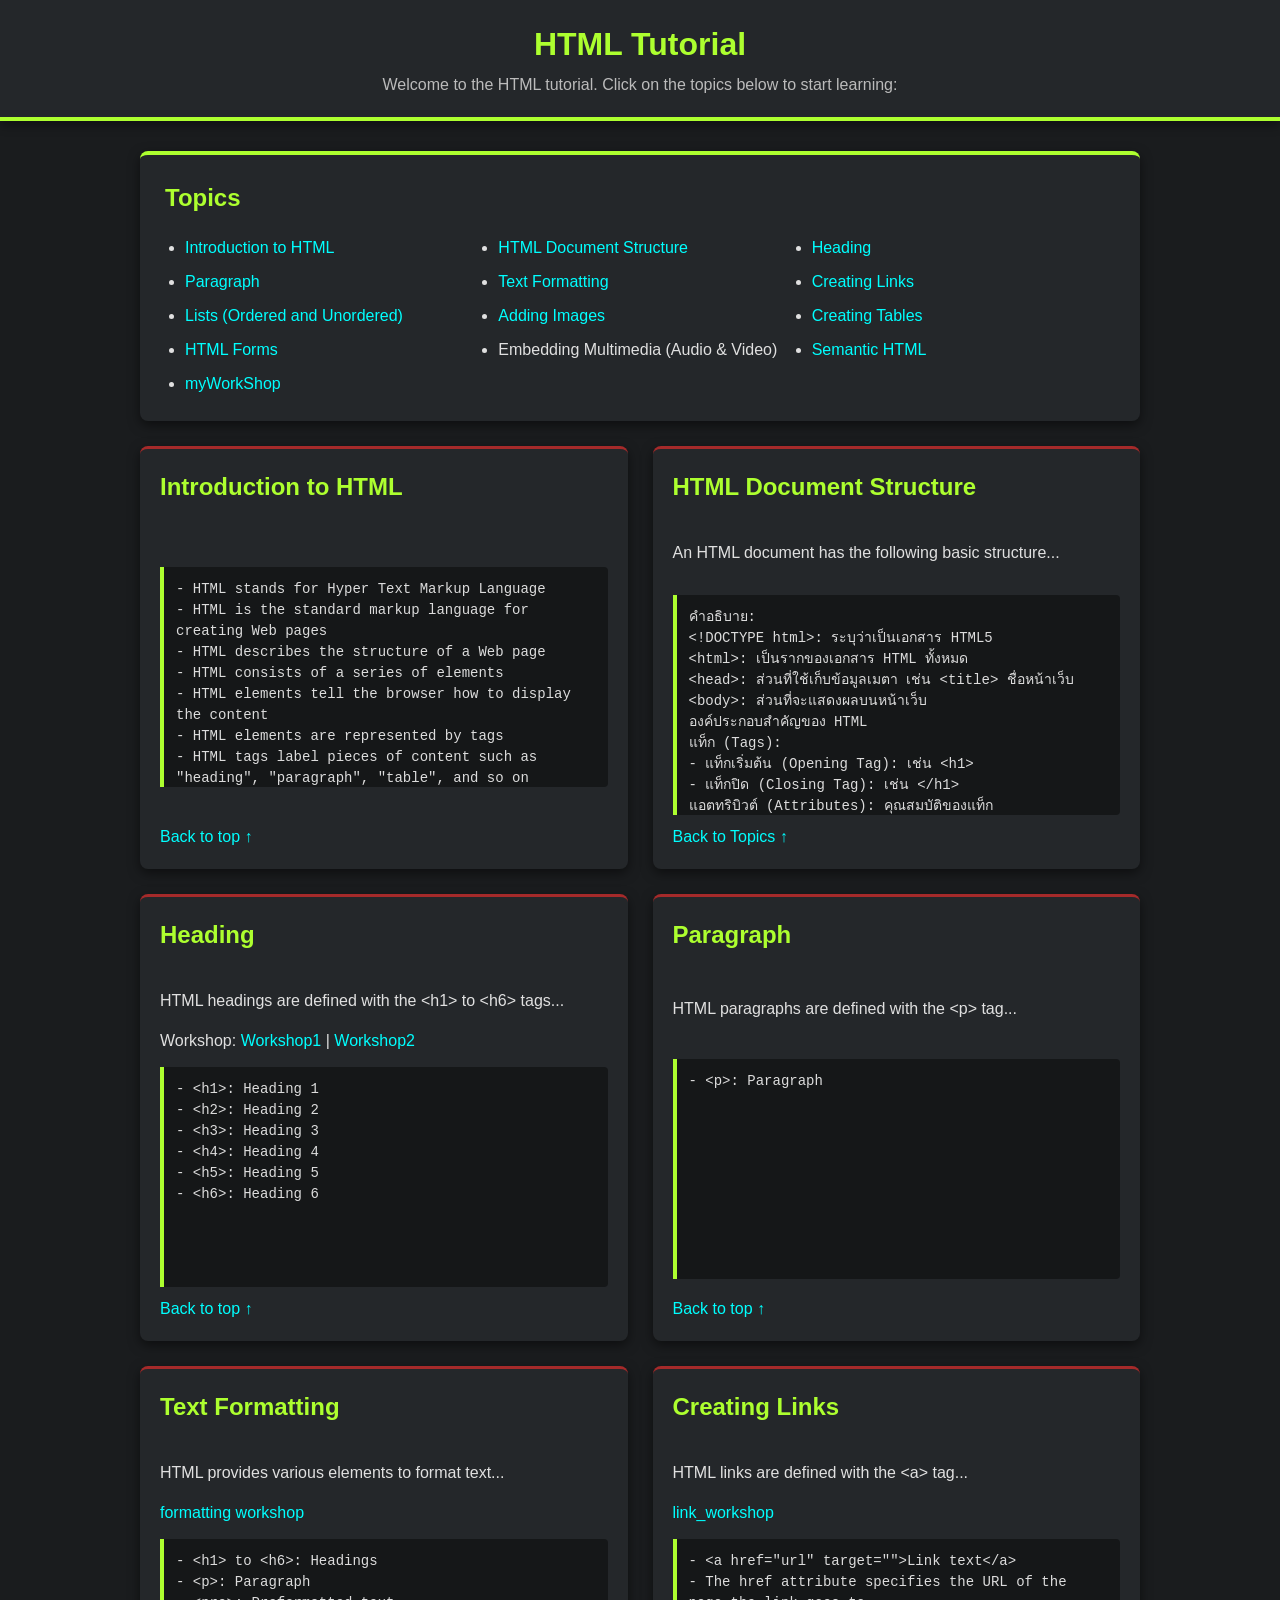
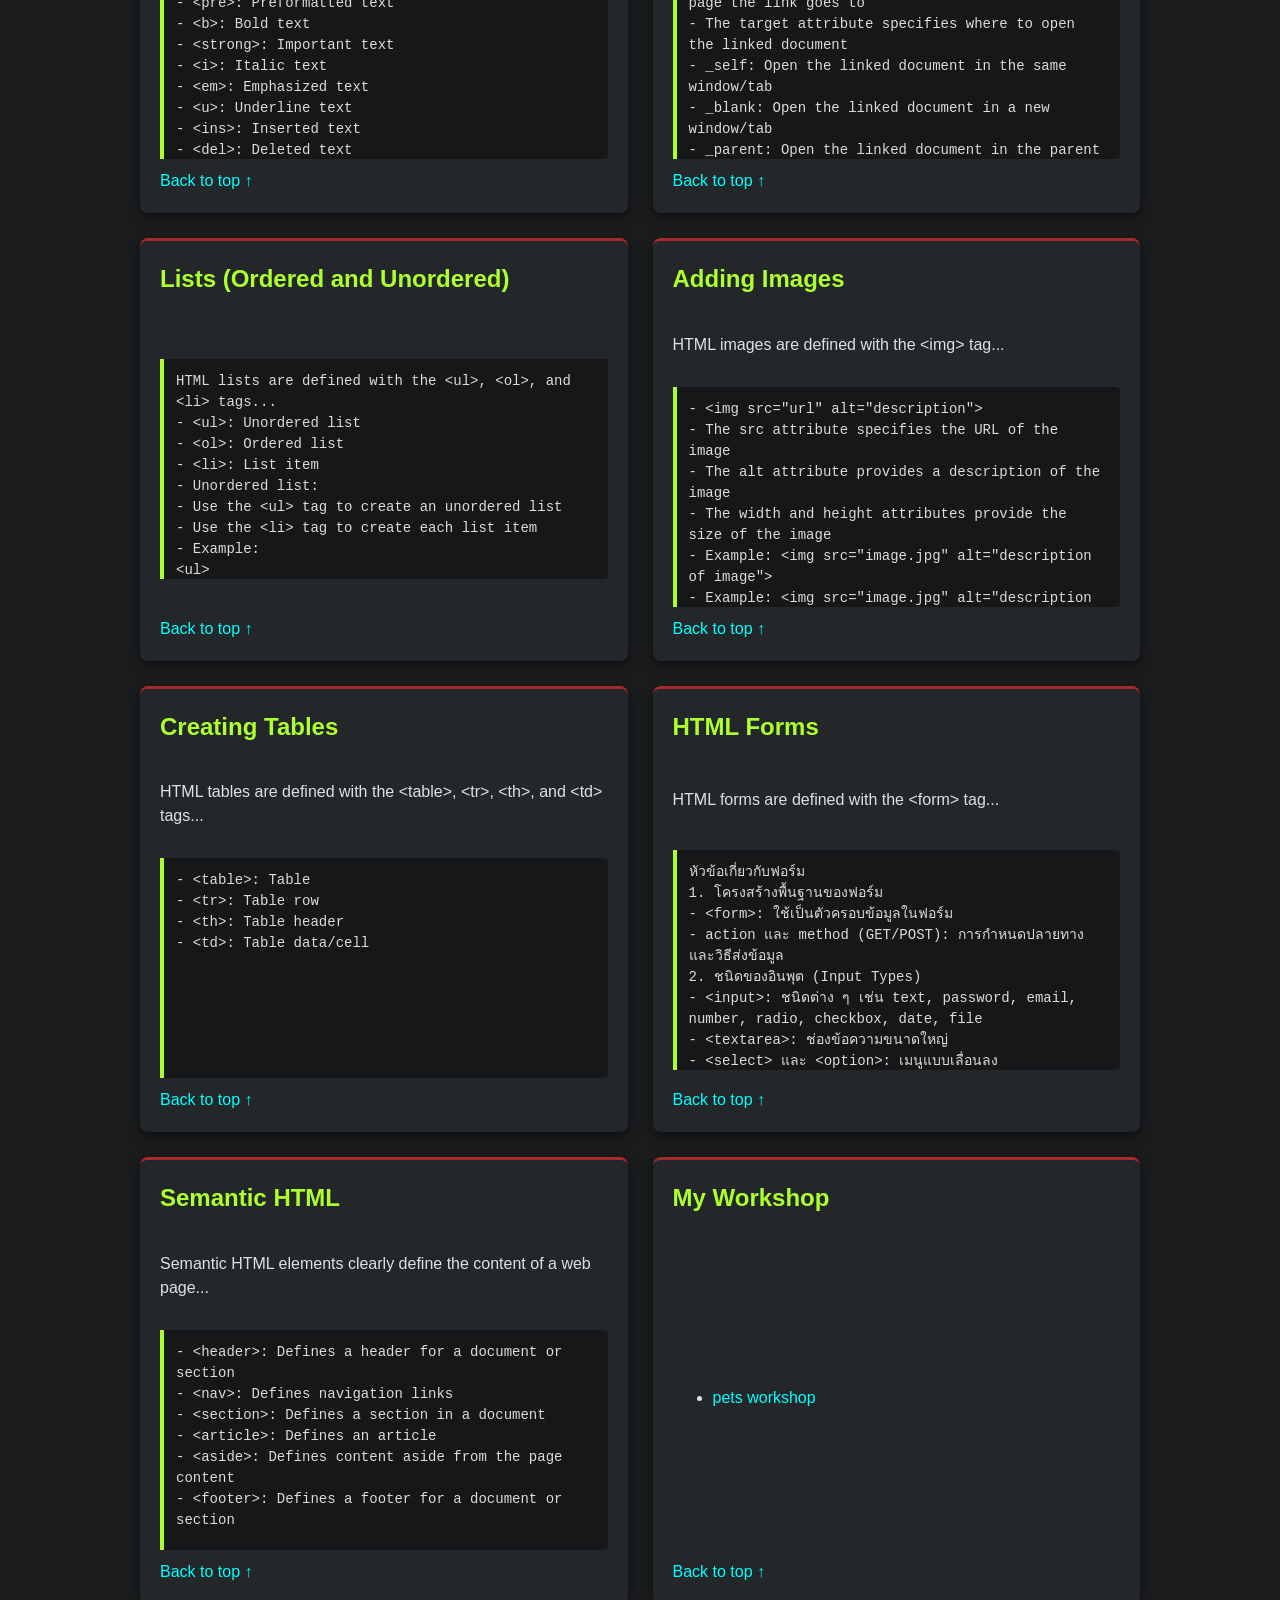
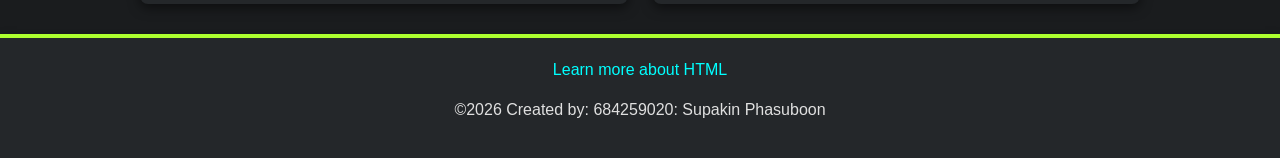
==== commit 1f46baa4: "pet01 PJ" ====
--- a/index.html
+++ b/index.html
@@ -30,6 +30,7 @@
                 <li><a href="#Forms">HTML Forms</a></li>
                 <li>Embedding Multimedia (Audio & Video)</li>
                 <li><a href="#Semantic">Semantic HTML</a></li>
+                <li><a href="#myWorkShop">myWorkShop</a></li> 
             </ul>
         </section>
 
@@ -307,8 +308,9 @@
         <section class="card" id="myWorkShop">
             <h2>My Workshop</h2>
             <ul>
-                <li><a href="">man</a></li>
-                <li><a href="">login?</a></li>
+                <li><a href="pets01/index.html">pets workshop</a></li>
+                <!-- <li><a href="">man</a></li>
+                <li><a href="">login?</a></li> -->
             </ul>
             <a href="#Topics" class="back-to-top">Back to top ↑</a>
         </section>
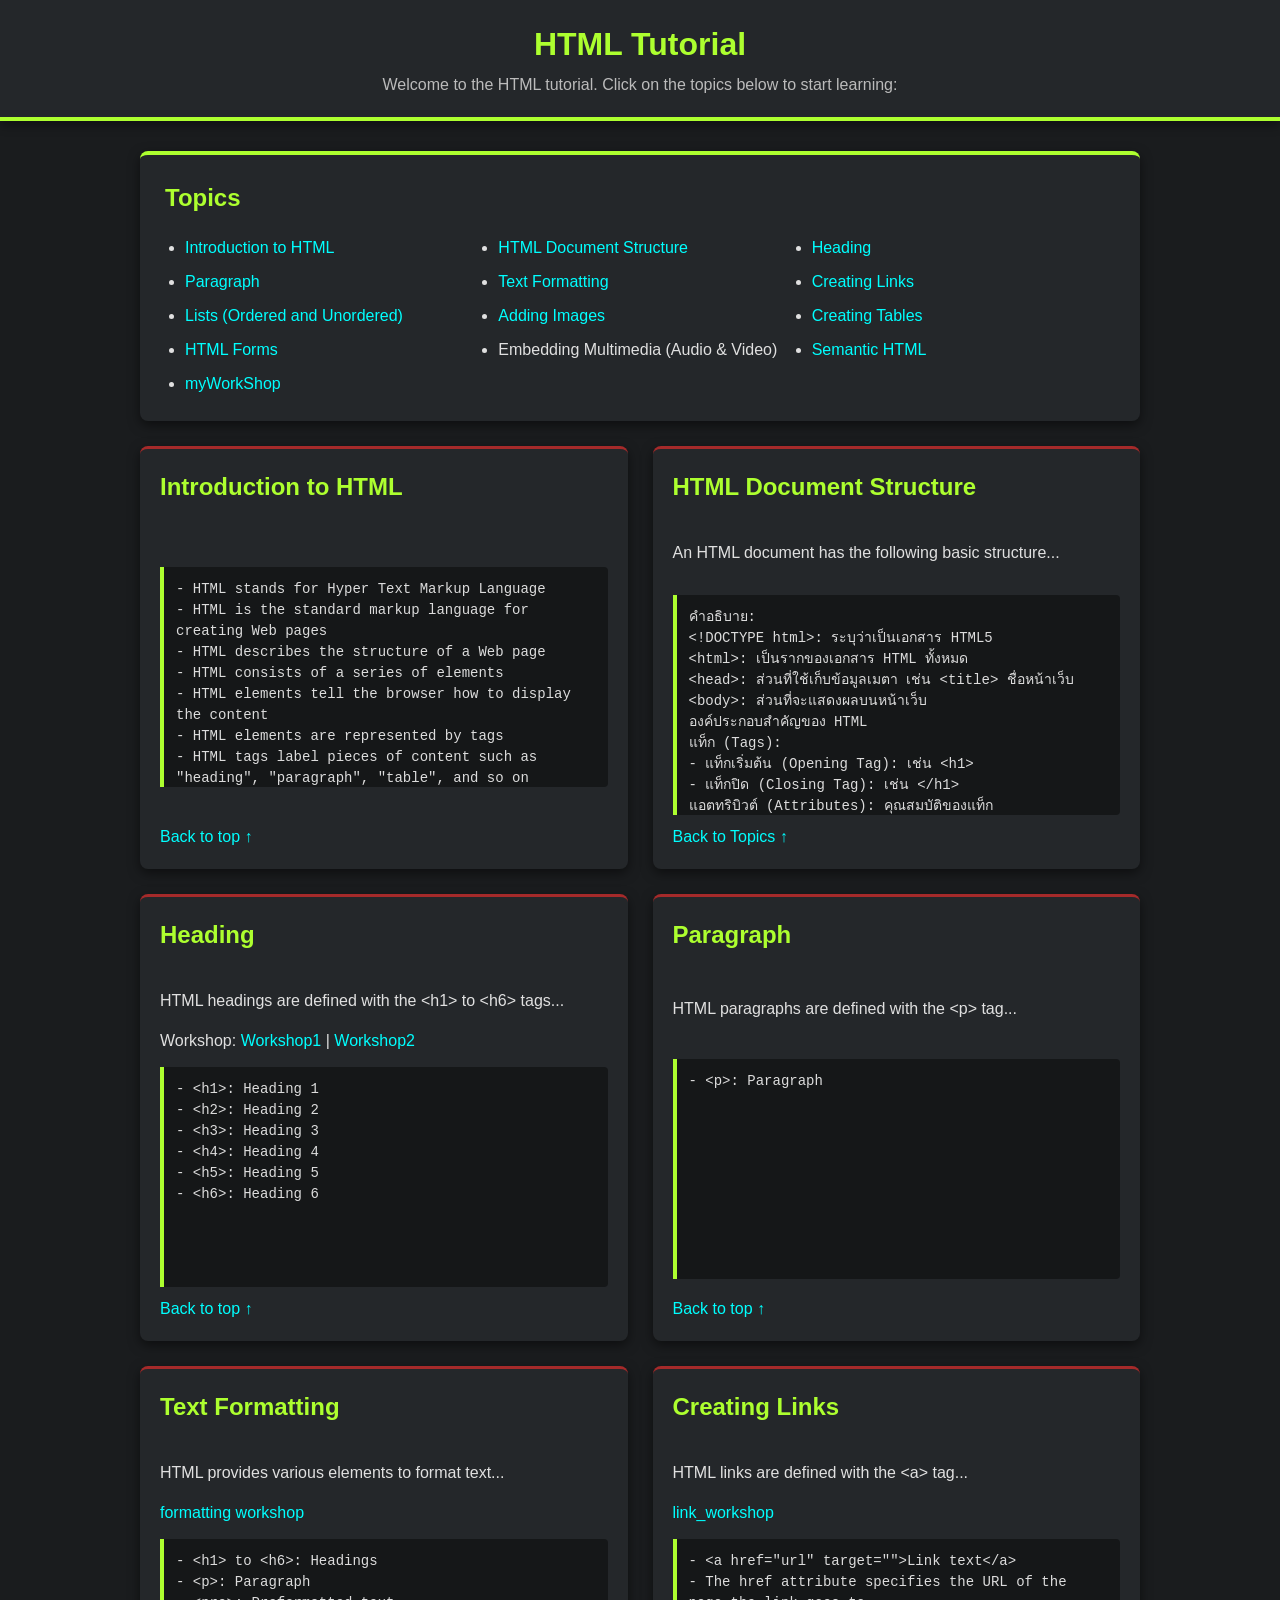
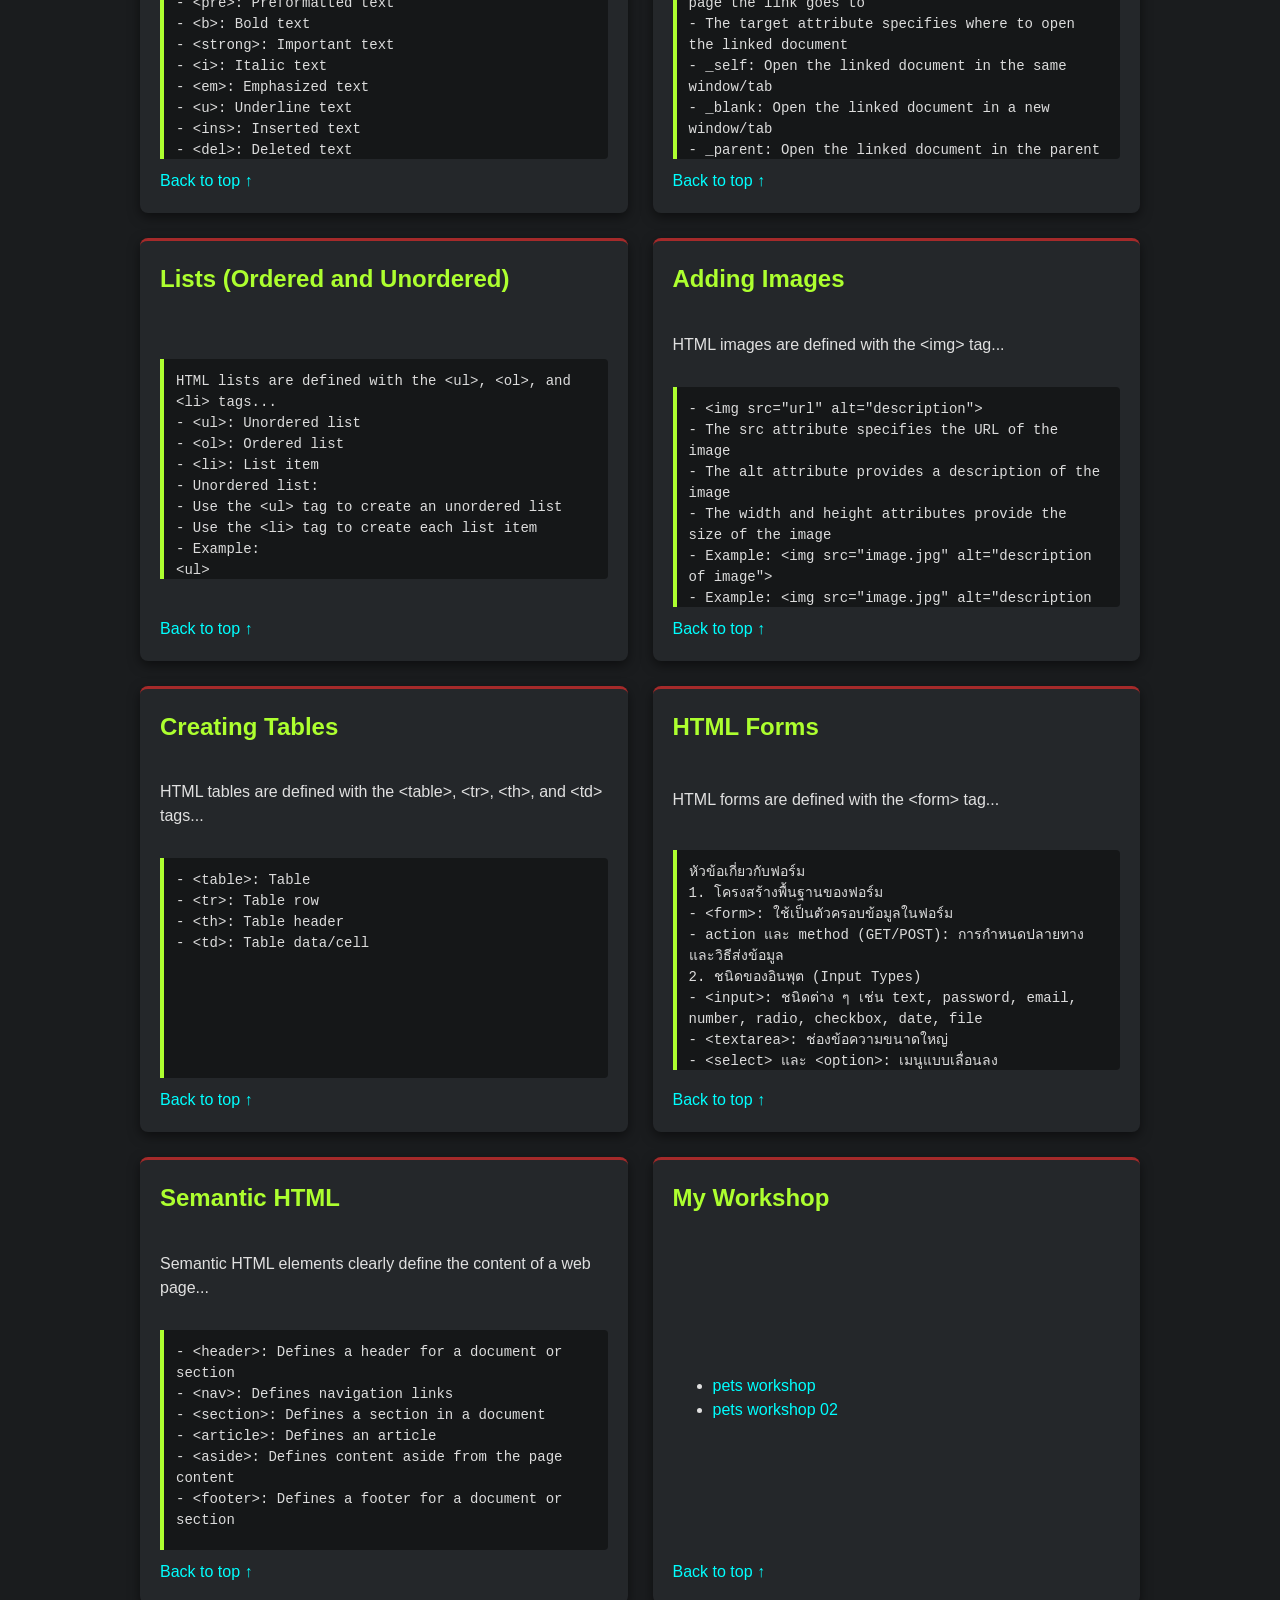
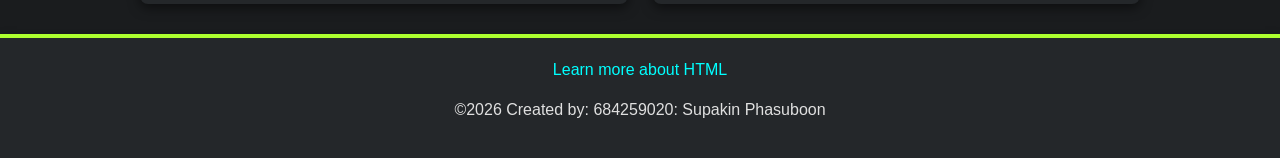
==== commit 38907b42: "update pet02" ====
--- a/index.html
+++ b/index.html
@@ -309,6 +309,7 @@
             <h2>My Workshop</h2>
             <ul>
                 <li><a href="pets01/index.html">pets workshop</a></li>
+                <li><a href="pets02/index.html">pets workshop 02</a></li>
                 <!-- <li><a href="">man</a></li>
                 <li><a href="">login?</a></li> -->
             </ul>
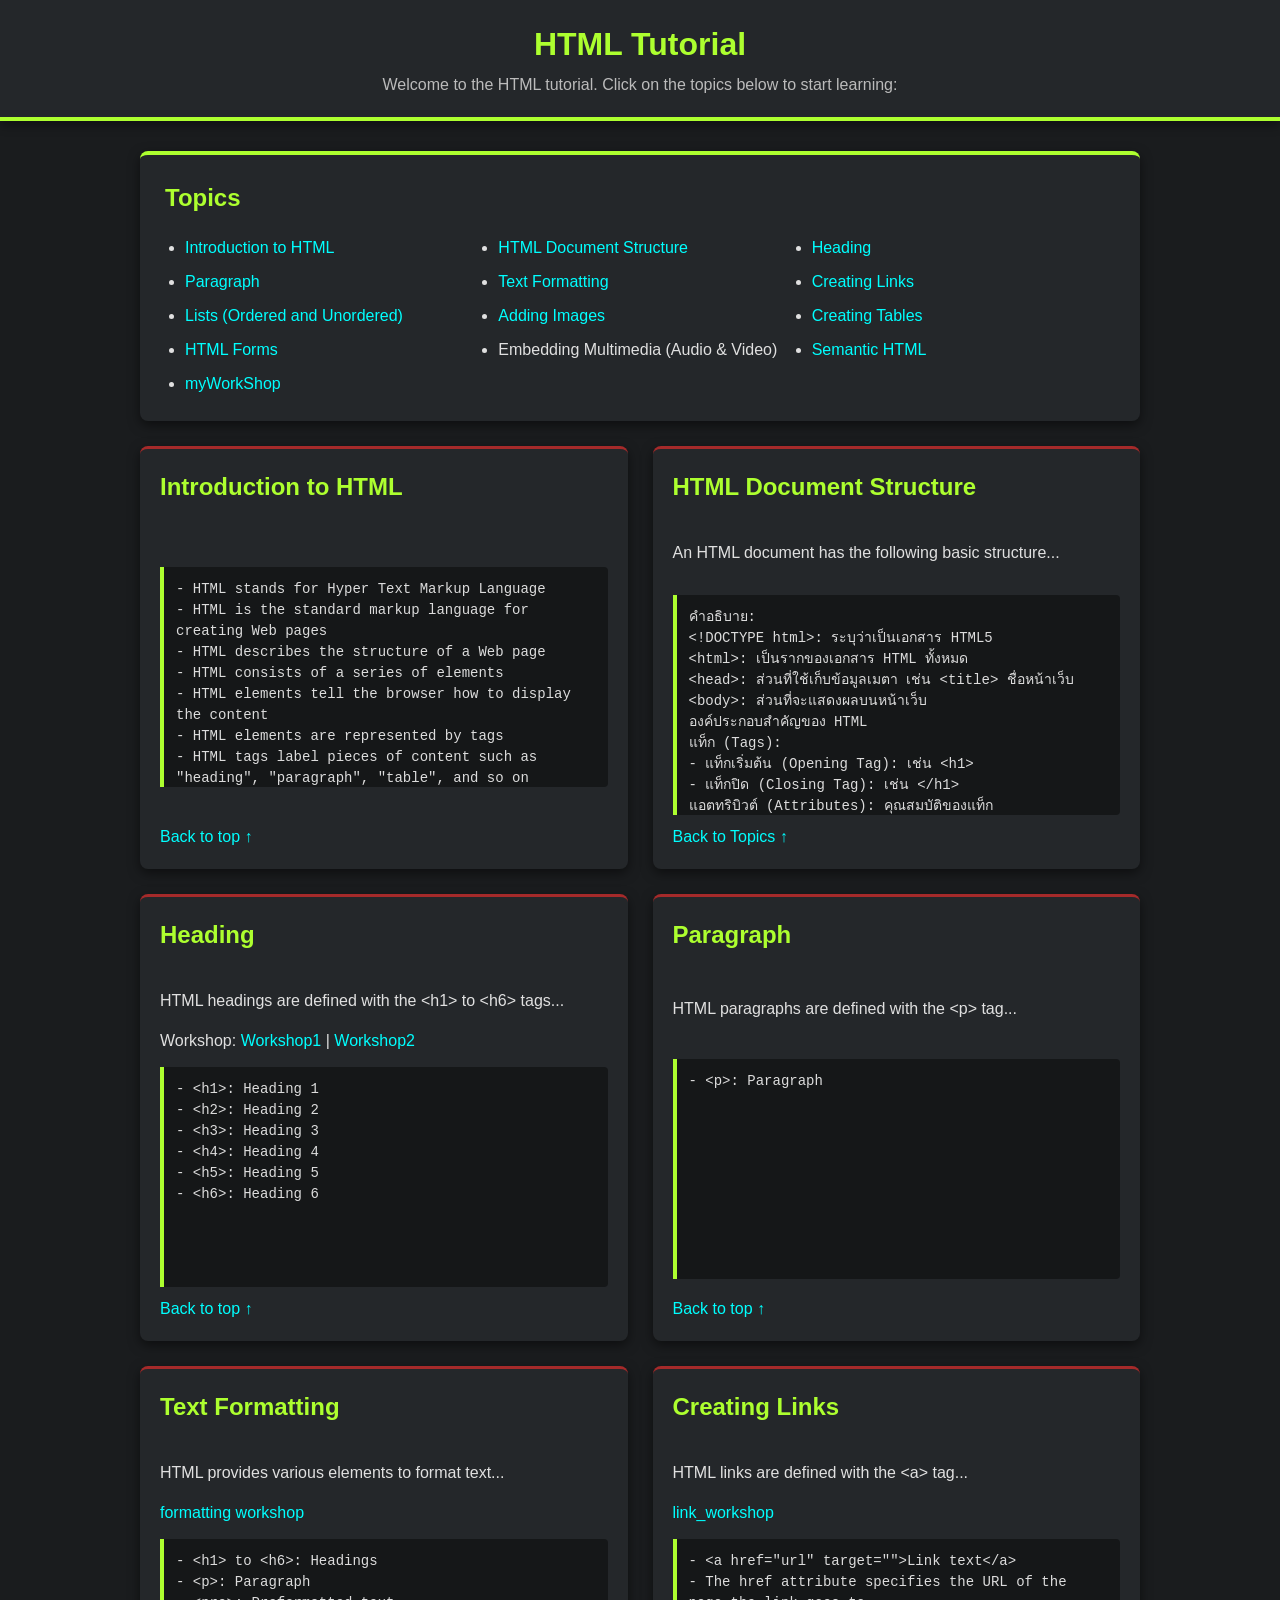
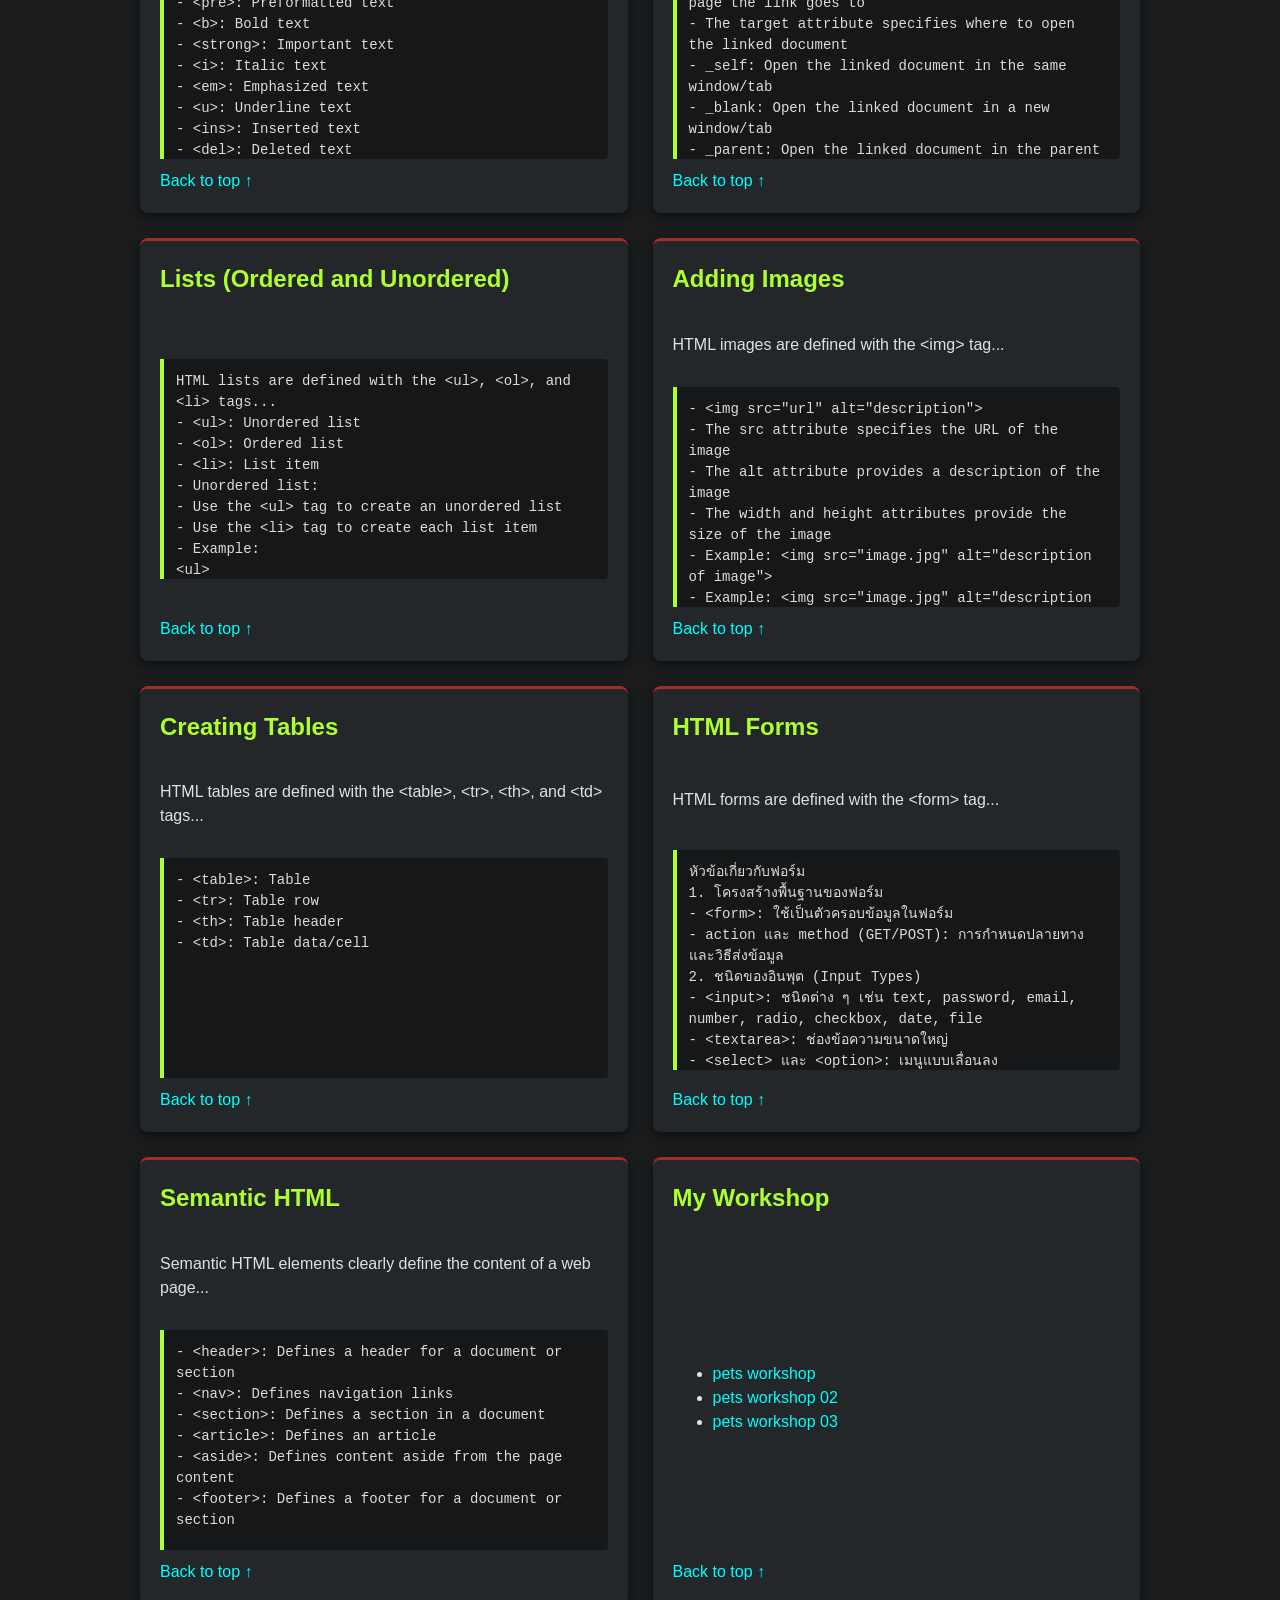
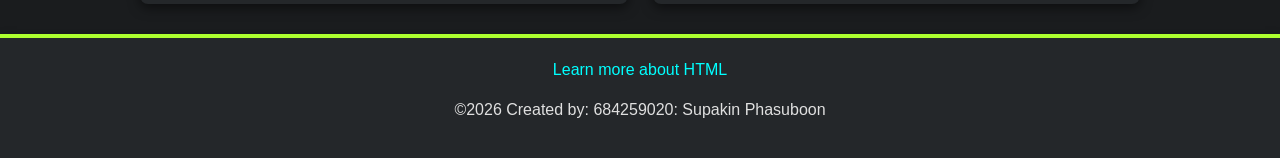
==== commit 6a1d5746: "update pet03 bootstrap demo" ====
--- a/index.html
+++ b/index.html
@@ -310,6 +310,8 @@
             <ul>
                 <li><a href="pets01/index.html">pets workshop</a></li>
                 <li><a href="pets02/index.html">pets workshop 02</a></li>
+                <li><a href="pets03/home.html">pets workshop 03</a></li>
+                
                 <!-- <li><a href="">man</a></li>
                 <li><a href="">login?</a></li> -->
             </ul>
